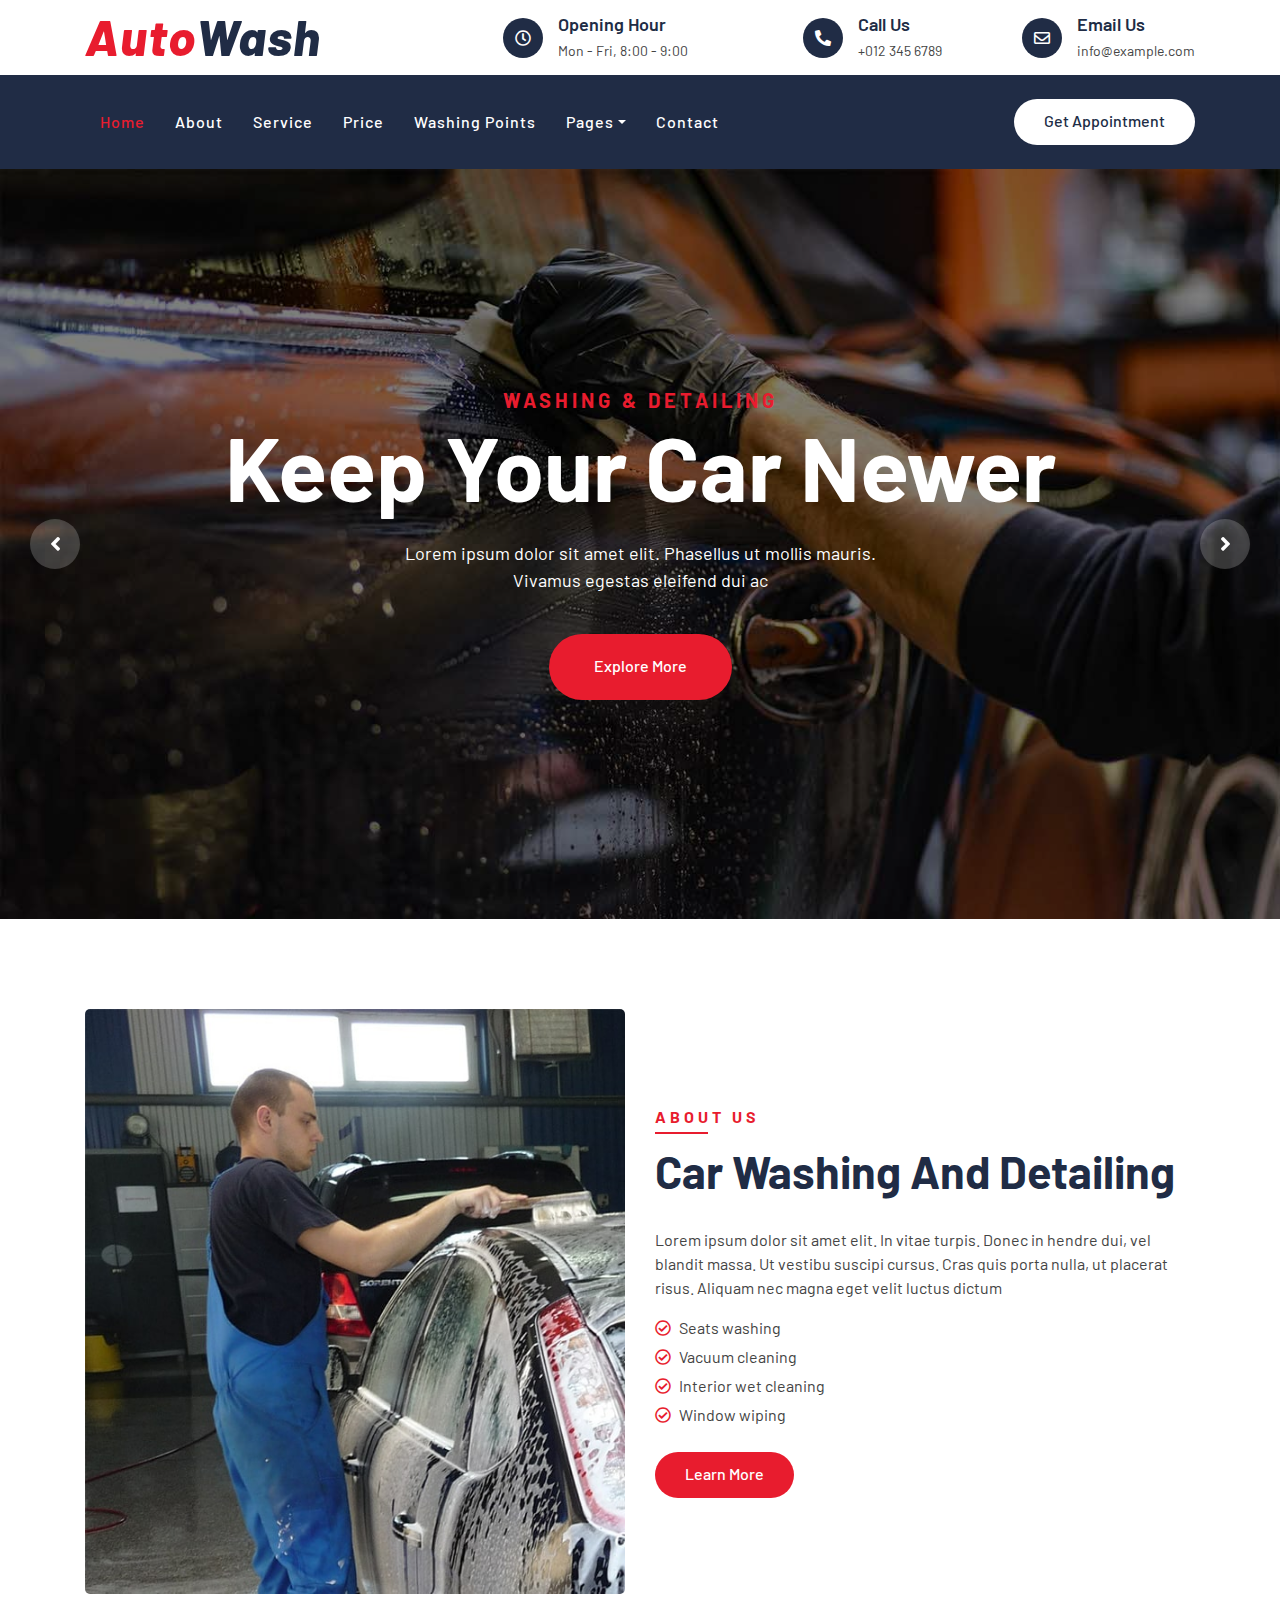
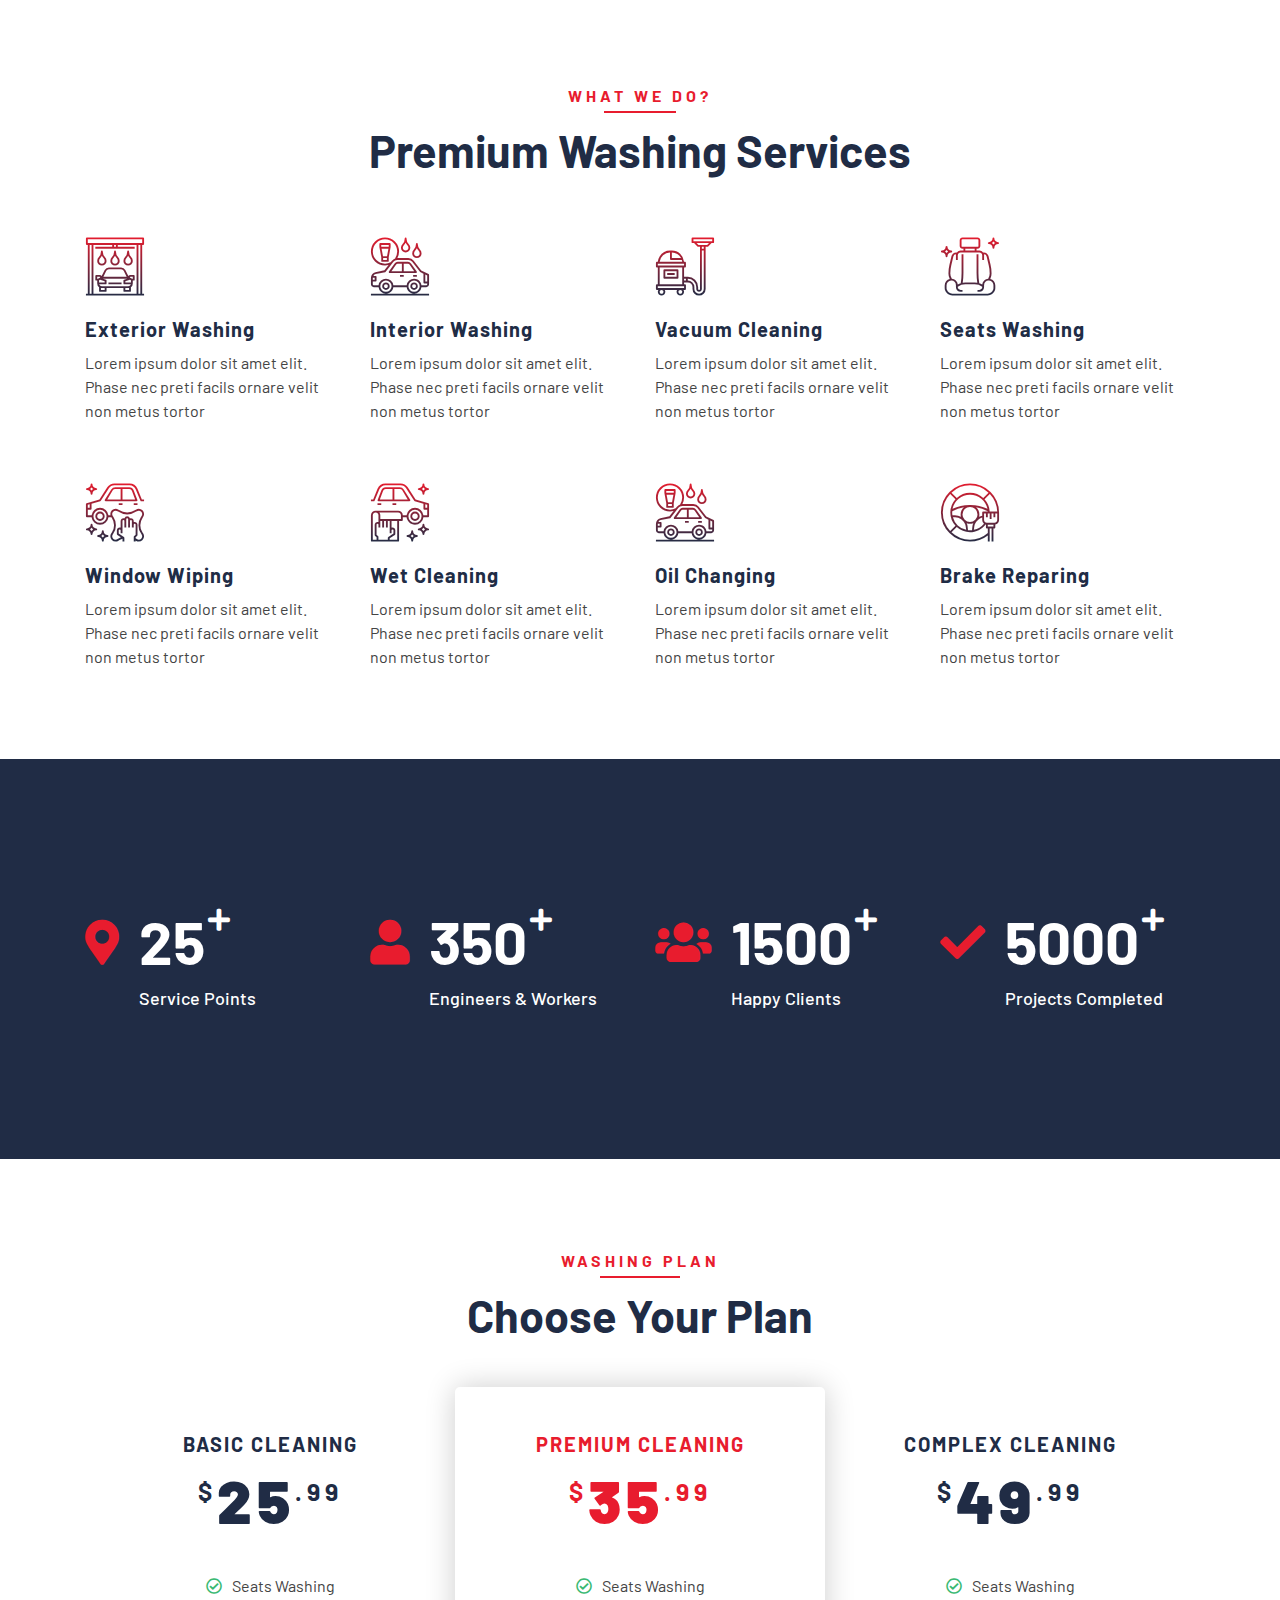
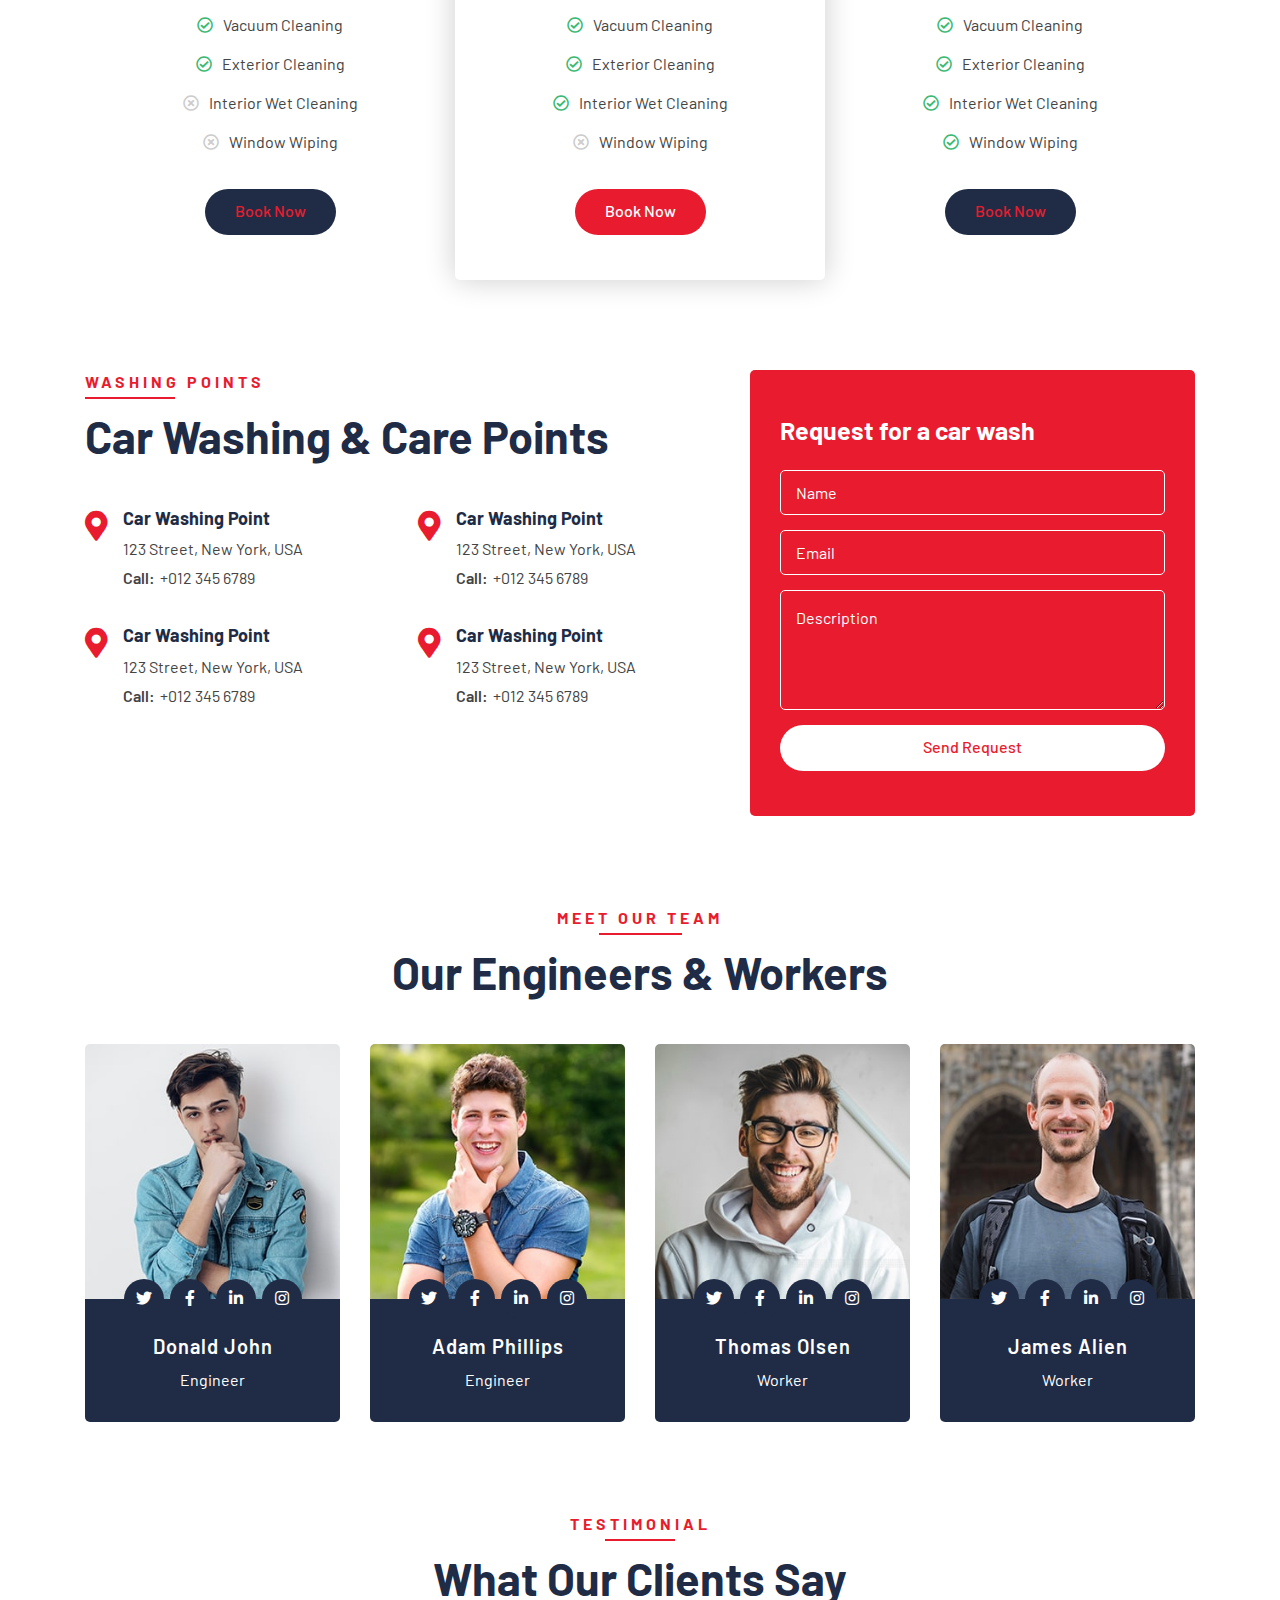
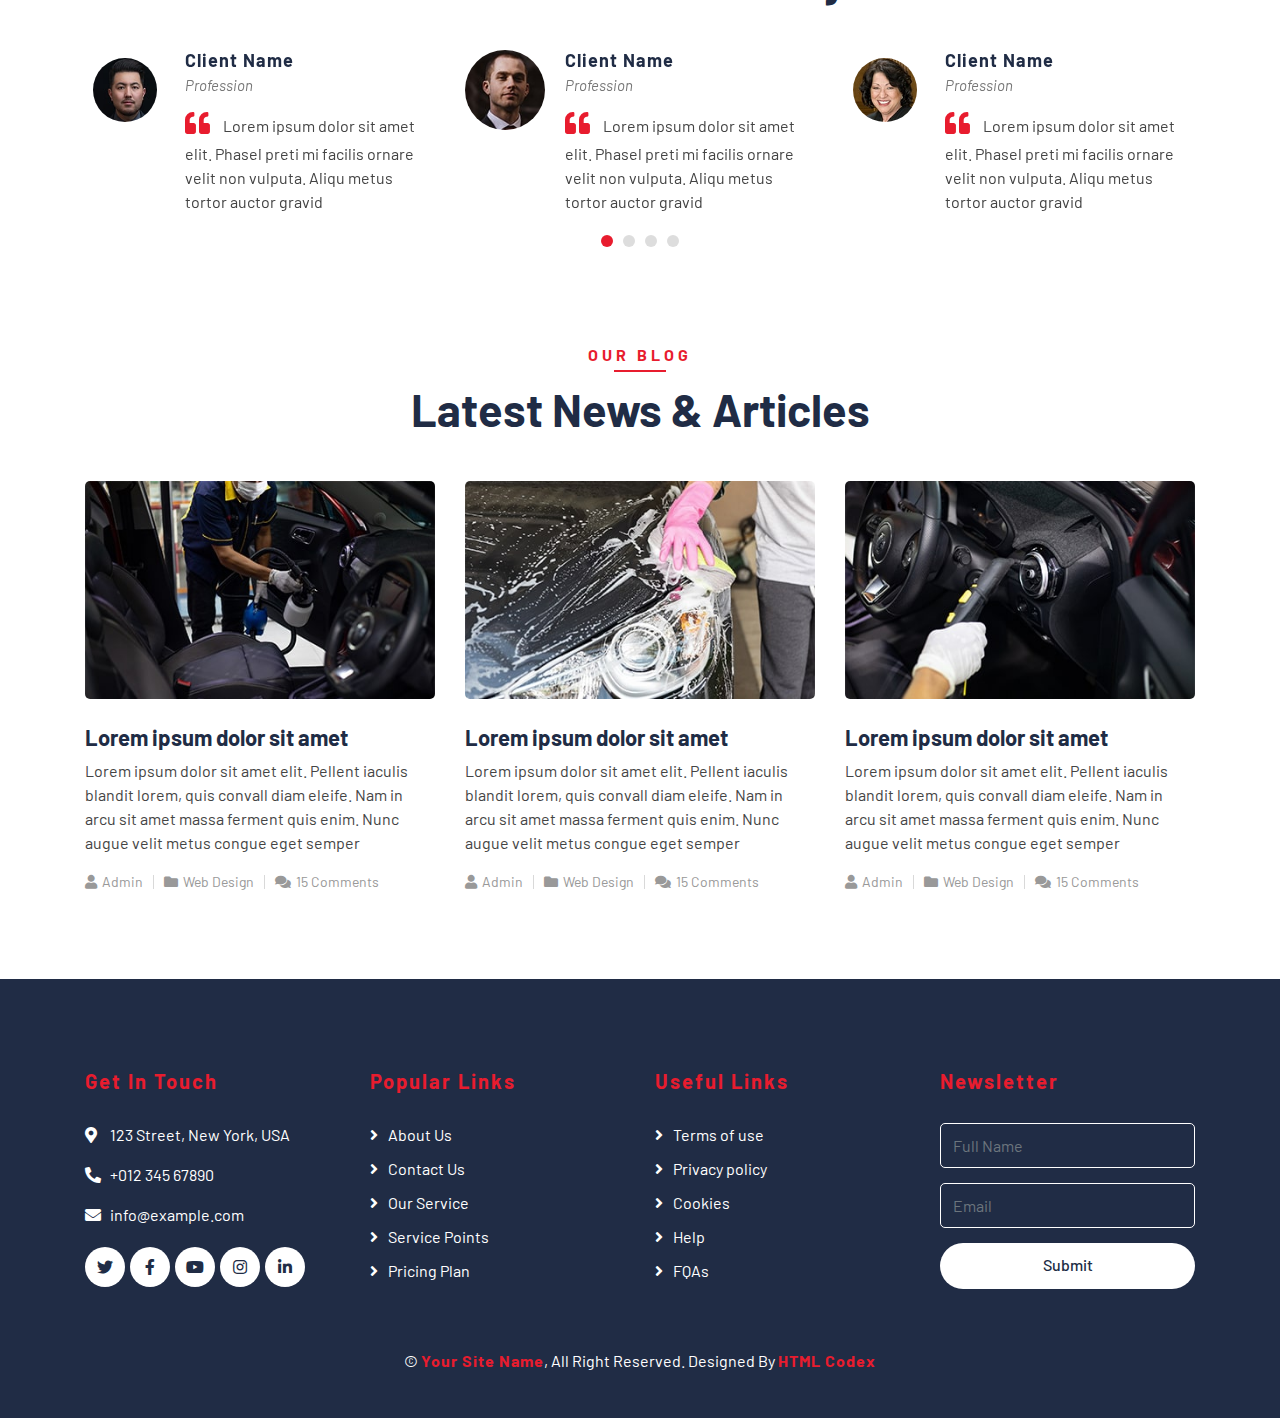
==== index.html @ 5c6856db "master" ====
<!DOCTYPE html>
<html lang="en">
    <head>
        <meta charset="utf-8">
        <title>AutoWash - Car Wash Website Template</title>
        <meta content="width=device-width, initial-scale=1.0" name="viewport">
        <meta content="Free Website Template" name="keywords">
        <meta content="Free Website Template" name="description">

        <!-- Favicon -->
        <link href="img/favicon.ico" rel="icon">

        <!-- Google Font -->
        <link href="https://fonts.googleapis.com/css2?family=Barlow:wght@400;500;600;700;800;900&display=swap" rel="stylesheet"> 
        
        <!-- CSS Libraries -->
        <link href="https://stackpath.bootstrapcdn.com/bootstrap/4.4.1/css/bootstrap.min.css" rel="stylesheet">
        <link href="https://cdnjs.cloudflare.com/ajax/libs/font-awesome/5.10.0/css/all.min.css" rel="stylesheet">
        <link href="lib/flaticon/font/flaticon.css" rel="stylesheet">
        <link href="lib/animate/animate.min.css" rel="stylesheet">
        <link href="lib/owlcarousel/assets/owl.carousel.min.css" rel="stylesheet">

        <!-- Template Stylesheet -->
        <link href="css/style.css" rel="stylesheet">
    </head>

    <body>
        <!-- Top Bar Start -->
        <div class="top-bar">
            <div class="container">
                <div class="row align-items-center">
                    <div class="col-lg-4 col-md-12">
                        <div class="logo">
                            <a href="index.html">
                                <h1>Auto<span>Wash</span></h1>
                                <!-- <img src="img/logo.jpg" alt="Logo"> -->
                            </a>
                        </div>
                    </div>
                    <div class="col-lg-8 col-md-7 d-none d-lg-block">
                        <div class="row">
                            <div class="col-4">
                                <div class="top-bar-item">
                                    <div class="top-bar-icon">
                                        <i class="far fa-clock"></i>
                                    </div>
                                    <div class="top-bar-text">
                                        <h3>Opening Hour</h3>
                                        <p>Mon - Fri, 8:00 - 9:00</p>
                                    </div>
                                </div>
                            </div>
                            <div class="col-4">
                                <div class="top-bar-item">
                                    <div class="top-bar-icon">
                                        <i class="fa fa-phone-alt"></i>
                                    </div>
                                    <div class="top-bar-text">
                                        <h3>Call Us</h3>
                                        <p>+012 345 6789</p>
                                    </div>
                                </div>
                            </div>
                            <div class="col-4">
                                <div class="top-bar-item">
                                    <div class="top-bar-icon">
                                        <i class="far fa-envelope"></i>
                                    </div>
                                    <div class="top-bar-text">
                                        <h3>Email Us</h3>
                                        <p>info@example.com</p>
                                    </div>
                                </div>
                            </div>
                        </div>
                    </div>
                </div>
            </div>
        </div>
        <!-- Top Bar End -->

        <!-- Nav Bar Start -->
        <div class="nav-bar">
            <div class="container">
                <nav class="navbar navbar-expand-lg bg-dark navbar-dark">
                    <a href="#" class="navbar-brand">MENU</a>
                    <button type="button" class="navbar-toggler" data-toggle="collapse" data-target="#navbarCollapse">
                        <span class="navbar-toggler-icon"></span>
                    </button>

                    <div class="collapse navbar-collapse justify-content-between" id="navbarCollapse">
                        <div class="navbar-nav mr-auto">
                            <a href="index.html" class="nav-item nav-link active">Home</a>
                            <a href="about.html" class="nav-item nav-link">About</a>
                            <a href="service.html" class="nav-item nav-link">Service</a>
                            <a href="price.html" class="nav-item nav-link">Price</a>
                            <a href="location.html" class="nav-item nav-link">Washing Points</a>
                            <div class="nav-item dropdown">
                                <a href="#" class="nav-link dropdown-toggle" data-toggle="dropdown">Pages</a>
                                <div class="dropdown-menu">
                                    <a href="blog.html" class="dropdown-item">Blog Grid</a>
                                    <a href="single.html" class="dropdown-item">Detail Page</a>
                                    <a href="team.html" class="dropdown-item">Team Member</a>
                                    <a href="booking.html" class="dropdown-item">Schedule Booking</a>
                                </div>
                            </div>
                            <a href="contact.html" class="nav-item nav-link">Contact</a>
                        </div>
                        <div class="ml-auto">
                            <a class="btn btn-custom" href="#">Get Appointment</a>
                        </div>
                    </div>
                </nav>
            </div>
        </div>
        <!-- Nav Bar End -->


        <!-- Carousel Start -->
        <div class="carousel">
            <div class="container-fluid">
                <div class="owl-carousel">
                    <div class="carousel-item">
                        <div class="carousel-img">
                            <img src="img/carousel-1.jpg" alt="Image">
                        </div>
                        <div class="carousel-text">
                            <h3>Washing & Detailing</h3>
                            <h1>Keep your Car Newer</h1>
                            <p>
                                Lorem ipsum dolor sit amet elit. Phasellus ut mollis mauris. Vivamus egestas eleifend dui ac
                            </p>
                            <a class="btn btn-custom" href="">Explore More</a>
                        </div>
                    </div>
                    <div class="carousel-item">
                        <div class="carousel-img">
                            <img src="img/carousel-2.jpg" alt="Image">
                        </div>
                        <div class="carousel-text">
                            <h3>Washing & Detailing</h3>
                            <h1>Quality service for you</h1>
                            <p>
                                Morbi sagittis turpis id suscipit feugiat. Suspendisse eu augue urna. Morbi sagittis orci sodales
                            </p>
                            <a class="btn btn-custom" href="">Explore More</a>
                        </div>
                    </div>
                    <div class="carousel-item">
                        <div class="carousel-img">
                            <img src="img/carousel-3.jpg" alt="Image">
                        </div>
                        <div class="carousel-text">
                            <h3>Washing & Detailing</h3>
                            <h1>Exterior & Interior Washing</h1>
                            <p>
                                Sed ultrices, est eget feugiat accumsan, dui nibh egestas tortor, ut rhoncus nibh ligula euismod quam
                            </p>
                            <a class="btn btn-custom" href="">Explore More</a>
                        </div>
                    </div>
                </div>
            </div>
        </div>
        <!-- Carousel End -->
        

        <!-- About Start -->
        <div class="about">
            <div class="container">
                <div class="row align-items-center">
                    <div class="col-lg-6">
                        <div class="about-img">
                            <img src="img/about.jpg" alt="Image">
                        </div>
                    </div>
                    <div class="col-lg-6">
                        <div class="section-header text-left">
                            <p>About Us</p>
                            <h2>car washing and detailing</h2>
                        </div>
                        <div class="about-content">
                            <p>
                                Lorem ipsum dolor sit amet elit. In vitae turpis. Donec in hendre dui, vel blandit massa. Ut vestibu suscipi cursus. Cras quis porta nulla, ut placerat risus. Aliquam nec magna eget velit luctus dictum
                            </p>
                            <ul>
                                <li><i class="far fa-check-circle"></i>Seats washing</li>
                                <li><i class="far fa-check-circle"></i>Vacuum cleaning</li>
                                <li><i class="far fa-check-circle"></i>Interior wet cleaning</li>
                                <li><i class="far fa-check-circle"></i>Window wiping</li>
                            </ul>
                            <a class="btn btn-custom" href="">Learn More</a>
                        </div>
                    </div>
                </div>
            </div>
        </div>
        <!-- About End -->


        <!-- Service Start -->
        <div class="service">
            <div class="container">
                <div class="section-header text-center">
                    <p>What We Do?</p>
                    <h2>Premium Washing Services</h2>
                </div>
                <div class="row">
                    <div class="col-lg-3 col-md-6">
                        <div class="service-item">
                            <i class="flaticon-car-wash-1"></i>
                            <h3>Exterior Washing</h3>
                            <p>Lorem ipsum dolor sit amet elit. Phase nec preti facils ornare velit non metus tortor</p>
                        </div>
                    </div>
                    <div class="col-lg-3 col-md-6">
                        <div class="service-item">
                            <i class="flaticon-car-wash"></i>
                            <h3>Interior Washing</h3>
                            <p>Lorem ipsum dolor sit amet elit. Phase nec preti facils ornare velit non metus tortor</p>
                        </div>
                    </div>
                    <div class="col-lg-3 col-md-6">
                        <div class="service-item">
                            <i class="flaticon-vacuum-cleaner"></i>
                            <h3>Vacuum Cleaning</h3>
                            <p>Lorem ipsum dolor sit amet elit. Phase nec preti facils ornare velit non metus tortor</p>
                        </div>
                    </div>
                    <div class="col-lg-3 col-md-6">
                        <div class="service-item">
                            <i class="flaticon-seat"></i>
                            <h3>Seats Washing</h3>
                            <p>Lorem ipsum dolor sit amet elit. Phase nec preti facils ornare velit non metus tortor</p>
                        </div>
                    </div>
                    <div class="col-lg-3 col-md-6">
                        <div class="service-item">
                            <i class="flaticon-car-service"></i>
                            <h3>Window Wiping</h3>
                            <p>Lorem ipsum dolor sit amet elit. Phase nec preti facils ornare velit non metus tortor</p>
                        </div>
                    </div>
                    <div class="col-lg-3 col-md-6">
                        <div class="service-item">
                            <i class="flaticon-car-service-2"></i>
                            <h3>Wet Cleaning</h3>
                            <p>Lorem ipsum dolor sit amet elit. Phase nec preti facils ornare velit non metus tortor</p>
                        </div>
                    </div>
                    <div class="col-lg-3 col-md-6">
                        <div class="service-item">
                            <i class="flaticon-car-wash"></i>
                            <h3>Oil Changing</h3>
                            <p>Lorem ipsum dolor sit amet elit. Phase nec preti facils ornare velit non metus tortor</p>
                        </div>
                    </div>
                    <div class="col-lg-3 col-md-6">
                        <div class="service-item">
                            <i class="flaticon-brush-1"></i>
                            <h3>Brake Reparing</h3>
                            <p>Lorem ipsum dolor sit amet elit. Phase nec preti facils ornare velit non metus tortor</p>
                        </div>
                    </div>
                </div>
            </div>
        </div>
        <!-- Service End -->
        
        
        <!-- Facts Start -->
        <div class="facts" data-parallax="scroll" data-image-src="img/facts.jpg">
            <div class="container">
                <div class="row">
                    <div class="col-lg-3 col-md-6">
                        <div class="facts-item">
                            <i class="fa fa-map-marker-alt"></i>
                            <div class="facts-text">
                                <h3 data-toggle="counter-up">25</h3>
                                <p>Service Points</p>
                            </div>
                        </div>
                    </div>
                    <div class="col-lg-3 col-md-6">
                        <div class="facts-item">
                            <i class="fa fa-user"></i>
                            <div class="facts-text">
                                <h3 data-toggle="counter-up">350</h3>
                                <p>Engineers & Workers</p>
                            </div>
                        </div>
                    </div>
                    <div class="col-lg-3 col-md-6">
                        <div class="facts-item">
                            <i class="fa fa-users"></i>
                            <div class="facts-text">
                                <h3 data-toggle="counter-up">1500</h3>
                                <p>Happy Clients</p>
                            </div>
                        </div>
                    </div>
                    <div class="col-lg-3 col-md-6">
                        <div class="facts-item">
                            <i class="fa fa-check"></i>
                            <div class="facts-text">
                                <h3 data-toggle="counter-up">5000</h3>
                                <p>Projects Completed</p>
                            </div>
                        </div>
                    </div>
                </div>
            </div>
        </div>
        <!-- Facts End -->
        
        
        <!-- Price Start -->
        <div class="price">
            <div class="container">
                <div class="section-header text-center">
                    <p>Washing Plan</p>
                    <h2>Choose Your Plan</h2>
                </div>
                <div class="row">
                    <div class="col-md-4">
                        <div class="price-item">
                            <div class="price-header">
                                <h3>Basic Cleaning</h3>
                                <h2><span>$</span><strong>25</strong><span>.99</span></h2>
                            </div>
                            <div class="price-body">
                                <ul>
                                    <li><i class="far fa-check-circle"></i>Seats Washing</li>
                                    <li><i class="far fa-check-circle"></i>Vacuum Cleaning</li>
                                    <li><i class="far fa-check-circle"></i>Exterior Cleaning</li>
                                    <li><i class="far fa-times-circle"></i>Interior Wet Cleaning</li>
                                    <li><i class="far fa-times-circle"></i>Window Wiping</li>
                                </ul>
                            </div>
                            <div class="price-footer">
                                <a class="btn btn-custom" href="">Book Now</a>
                            </div>
                        </div>
                    </div>
                    <div class="col-md-4">
                        <div class="price-item featured-item">
                            <div class="price-header">
                                <h3>Premium Cleaning</h3>
                                <h2><span>$</span><strong>35</strong><span>.99</span></h2>
                            </div>
                            <div class="price-body">
                                <ul>
                                    <li><i class="far fa-check-circle"></i>Seats Washing</li>
                                    <li><i class="far fa-check-circle"></i>Vacuum Cleaning</li>
                                    <li><i class="far fa-check-circle"></i>Exterior Cleaning</li>
                                    <li><i class="far fa-check-circle"></i>Interior Wet Cleaning</li>
                                    <li><i class="far fa-times-circle"></i>Window Wiping</li>
                                </ul>
                            </div>
                            <div class="price-footer">
                                <a class="btn btn-custom" href="">Book Now</a>
                            </div>
                        </div>
                    </div>
                    <div class="col-md-4">
                        <div class="price-item">
                            <div class="price-header">
                                <h3>Complex Cleaning</h3>
                                <h2><span>$</span><strong>49</strong><span>.99</span></h2>
                            </div>
                            <div class="price-body">
                                <ul>
                                    <li><i class="far fa-check-circle"></i>Seats Washing</li>
                                    <li><i class="far fa-check-circle"></i>Vacuum Cleaning</li>
                                    <li><i class="far fa-check-circle"></i>Exterior Cleaning</li>
                                    <li><i class="far fa-check-circle"></i>Interior Wet Cleaning</li>
                                    <li><i class="far fa-check-circle"></i>Window Wiping</li>
                                </ul>
                            </div>
                            <div class="price-footer">
                                <a class="btn btn-custom" href="">Book Now</a>
                            </div>
                        </div>
                    </div>
                </div>
            </div>
        </div>
        <!-- Price End -->
        
        
        <!-- Location Start -->
        <div class="location">
            <div class="container">
                <div class="row">
                    <div class="col-lg-7">
                        <div class="section-header text-left">
                            <p>Washing Points</p>
                            <h2>Car Washing & Care Points</h2>
                        </div>
                        <div class="row">
                            <div class="col-md-6">
                                <div class="location-item">
                                    <i class="fa fa-map-marker-alt"></i>
                                    <div class="location-text">
                                        <h3>Car Washing Point</h3>
                                        <p>123 Street, New York, USA</p>
                                        <p><strong>Call:</strong>+012 345 6789</p>
                                    </div>
                                </div>
                            </div>
                            <div class="col-md-6">
                                <div class="location-item">
                                    <i class="fa fa-map-marker-alt"></i>
                                    <div class="location-text">
                                        <h3>Car Washing Point</h3>
                                        <p>123 Street, New York, USA</p>
                                        <p><strong>Call:</strong>+012 345 6789</p>
                                    </div>
                                </div>
                            </div>
                            <div class="col-md-6">
                                <div class="location-item">
                                    <i class="fa fa-map-marker-alt"></i>
                                    <div class="location-text">
                                        <h3>Car Washing Point</h3>
                                        <p>123 Street, New York, USA</p>
                                        <p><strong>Call:</strong>+012 345 6789</p>
                                    </div>
                                </div>
                            </div>
                            <div class="col-md-6">
                                <div class="location-item">
                                    <i class="fa fa-map-marker-alt"></i>
                                    <div class="location-text">
                                        <h3>Car Washing Point</h3>
                                        <p>123 Street, New York, USA</p>
                                        <p><strong>Call:</strong>+012 345 6789</p>
                                    </div>
                                </div>
                            </div>
                        </div>
                    </div>
                    <div class="col-lg-5">
                        <div class="location-form">
                            <h3>Request for a car wash</h3>
                            <form>
                                <div class="control-group">
                                    <input type="text" class="form-control" placeholder="Name" required="required" />
                                </div>
                                <div class="control-group">
                                    <input type="email" class="form-control" placeholder="Email" required="required" />
                                </div>
                                <div class="control-group">
                                    <textarea class="form-control" placeholder="Description" required="required"></textarea>
                                </div>
                                <div>
                                    <button class="btn btn-custom" type="submit">Send Request</button>
                                </div>
                            </form>
                        </div>
                    </div>
                </div>
            </div>
        </div>
        <!-- Location End -->


        <!-- Team Start -->
        <div class="team">
            <div class="container">
                <div class="section-header text-center">
                    <p>Meet Our Team</p>
                    <h2>Our Engineers & Workers</h2>
                </div>
                <div class="row">
                    <div class="col-lg-3 col-md-6">
                        <div class="team-item">
                            <div class="team-img">
                                <img src="img/team-1.jpg" alt="Team Image">
                            </div>
                            <div class="team-text">
                                <h2>Donald John</h2>
                                <p>Engineer</p>
                                <div class="team-social">
                                    <a href=""><i class="fab fa-twitter"></i></a>
                                    <a href=""><i class="fab fa-facebook-f"></i></a>
                                    <a href=""><i class="fab fa-linkedin-in"></i></a>
                                    <a href=""><i class="fab fa-instagram"></i></a>
                                </div>
                            </div>
                        </div>
                    </div>
                    <div class="col-lg-3 col-md-6">
                        <div class="team-item">
                            <div class="team-img">
                                <img src="img/team-2.jpg" alt="Team Image">
                            </div>
                            <div class="team-text">
                                <h2>Adam Phillips</h2>
                                <p>Engineer</p>
                                <div class="team-social">
                                    <a href=""><i class="fab fa-twitter"></i></a>
                                    <a href=""><i class="fab fa-facebook-f"></i></a>
                                    <a href=""><i class="fab fa-linkedin-in"></i></a>
                                    <a href=""><i class="fab fa-instagram"></i></a>
                                </div>
                            </div>
                        </div>
                    </div>
                    <div class="col-lg-3 col-md-6">
                        <div class="team-item">
                            <div class="team-img">
                                <img src="img/team-3.jpg" alt="Team Image">
                            </div>
                            <div class="team-text">
                                <h2>Thomas Olsen</h2>
                                <p>Worker</p>
                                <div class="team-social">
                                    <a href=""><i class="fab fa-twitter"></i></a>
                                    <a href=""><i class="fab fa-facebook-f"></i></a>
                                    <a href=""><i class="fab fa-linkedin-in"></i></a>
                                    <a href=""><i class="fab fa-instagram"></i></a>
                                </div>
                            </div>
                        </div>
                    </div>
                    <div class="col-lg-3 col-md-6">
                        <div class="team-item">
                            <div class="team-img">
                                <img src="img/team-4.jpg" alt="Team Image">
                            </div>
                            <div class="team-text">
                                <h2>James Alien</h2>
                                <p>Worker</p>
                                <div class="team-social">
                                    <a href=""><i class="fab fa-twitter"></i></a>
                                    <a href=""><i class="fab fa-facebook-f"></i></a>
                                    <a href=""><i class="fab fa-linkedin-in"></i></a>
                                    <a href=""><i class="fab fa-instagram"></i></a>
                                </div>
                            </div>
                        </div>
                    </div>
                </div>
            </div>
        </div>
        <!-- Team End -->
        
        
        <!-- Testimonial Start -->
        <div class="testimonial">
            <div class="container">
                <div class="section-header text-center">
                    <p>Testimonial</p>
                    <h2>What our clients say</h2>
                </div>
                <div class="owl-carousel testimonials-carousel">
                    <div class="testimonial-item">
                        <img src="img/testimonial-1.jpg" alt="Image">
                        <div class="testimonial-text">
                            <h3>Client Name</h3>
                            <h4>Profession</h4>
                            <p>
                                Lorem ipsum dolor sit amet elit. Phasel preti mi facilis ornare velit non vulputa. Aliqu metus tortor auctor gravid
                            </p>
                        </div>
                    </div>
                    <div class="testimonial-item">
                        <img src="img/testimonial-2.jpg" alt="Image">
                        <div class="testimonial-text">
                            <h3>Client Name</h3>
                            <h4>Profession</h4>
                            <p>
                                Lorem ipsum dolor sit amet elit. Phasel preti mi facilis ornare velit non vulputa. Aliqu metus tortor auctor gravid
                            </p>
                        </div>
                    </div>
                    <div class="testimonial-item">
                        <img src="img/testimonial-3.jpg" alt="Image">
                        <div class="testimonial-text">
                            <h3>Client Name</h3>
                            <h4>Profession</h4>
                            <p>
                                Lorem ipsum dolor sit amet elit. Phasel preti mi facilis ornare velit non vulputa. Aliqu metus tortor auctor gravid
                            </p>
                        </div>
                    </div>
                    <div class="testimonial-item">
                        <img src="img/testimonial-4.jpg" alt="Image">
                        <div class="testimonial-text">
                            <h3>Client Name</h3>
                            <h4>Profession</h4>
                            <p>
                                Lorem ipsum dolor sit amet elit. Phasel preti mi facilis ornare velit non vulputa. Aliqu metus tortor auctor gravid
                            </p>
                        </div>
                    </div>
                </div>
            </div>
        </div>
        <!-- Testimonial End -->


        <!-- Blog Start -->
        <div class="blog">
            <div class="container">
                <div class="section-header text-center">
                    <p>Our Blog</p>
                    <h2>Latest news & articles</h2>
                </div>
                <div class="row">
                    <div class="col-lg-4">
                        <div class="blog-item">
                            <div class="blog-img">
                                <img src="img/blog-1.jpg" alt="Image">
                                <div class="meta-date">
                                    <span>01</span>
                                    <strong>Jan</strong>
                                    <span>2045</span>
                                </div>
                            </div>
                            <div class="blog-text">
                                <h3><a href="#">Lorem ipsum dolor sit amet</a></h3>
                                <p>
                                    Lorem ipsum dolor sit amet elit. Pellent iaculis blandit lorem, quis convall diam eleife. Nam in arcu sit amet massa ferment quis enim. Nunc  augue velit metus congue eget semper
                                </p>
                            </div>
                            <div class="blog-meta">
                                <p><i class="fa fa-user"></i><a href="">Admin</a></p>
                                <p><i class="fa fa-folder"></i><a href="">Web Design</a></p>
                                <p><i class="fa fa-comments"></i><a href="">15 Comments</a></p>
                            </div>
                        </div>
                    </div>
                    <div class="col-lg-4">
                        <div class="blog-item">
                            <div class="blog-img">
                                <img src="img/blog-2.jpg" alt="Image">
                                <div class="meta-date">
                                    <span>01</span>
                                    <strong>Jan</strong>
                                    <span>2045</span>
                                </div>
                            </div>
                            <div class="blog-text">
                                <h3><a href="#">Lorem ipsum dolor sit amet</a></h3>
                                <p>
                                    Lorem ipsum dolor sit amet elit. Pellent iaculis blandit lorem, quis convall diam eleife. Nam in arcu sit amet massa ferment quis enim. Nunc  augue velit metus congue eget semper
                                </p>
                            </div>
                            <div class="blog-meta">
                                <p><i class="fa fa-user"></i><a href="">Admin</a></p>
                                <p><i class="fa fa-folder"></i><a href="">Web Design</a></p>
                                <p><i class="fa fa-comments"></i><a href="">15 Comments</a></p>
                            </div>
                        </div>
                    </div>
                    <div class="col-lg-4">
                        <div class="blog-item">
                            <div class="blog-img">
                                <img src="img/blog-3.jpg" alt="Image">
                                <div class="meta-date">
                                    <span>01</span>
                                    <strong>Jan</strong>
                                    <span>2045</span>
                                </div>
                            </div>
                            <div class="blog-text">
                                <h3><a href="#">Lorem ipsum dolor sit amet</a></h3>
                                <p>
                                    Lorem ipsum dolor sit amet elit. Pellent iaculis blandit lorem, quis convall diam eleife. Nam in arcu sit amet massa ferment quis enim. Nunc  augue velit metus congue eget semper
                                </p>
                            </div>
                            <div class="blog-meta">
                                <p><i class="fa fa-user"></i><a href="">Admin</a></p>
                                <p><i class="fa fa-folder"></i><a href="">Web Design</a></p>
                                <p><i class="fa fa-comments"></i><a href="">15 Comments</a></p>
                            </div>
                        </div>
                    </div>
                </div>
            </div>
        </div>
        <!-- Blog End -->


        <!-- Footer Start -->
        <div class="footer">
            <div class="container">
                <div class="row">
                    <div class="col-lg-3 col-md-6">
                        <div class="footer-contact">
                            <h2>Get In Touch</h2>
                            <p><i class="fa fa-map-marker-alt"></i>123 Street, New York, USA</p>
                            <p><i class="fa fa-phone-alt"></i>+012 345 67890</p>
                            <p><i class="fa fa-envelope"></i>info@example.com</p>
                            <div class="footer-social">
                                <a class="btn" href=""><i class="fab fa-twitter"></i></a>
                                <a class="btn" href=""><i class="fab fa-facebook-f"></i></a>
                                <a class="btn" href=""><i class="fab fa-youtube"></i></a>
                                <a class="btn" href=""><i class="fab fa-instagram"></i></a>
                                <a class="btn" href=""><i class="fab fa-linkedin-in"></i></a>
                            </div>
                        </div>
                    </div>
                    <div class="col-lg-3 col-md-6">
                        <div class="footer-link">
                            <h2>Popular Links</h2>
                            <a href="">About Us</a>
                            <a href="">Contact Us</a>
                            <a href="">Our Service</a>
                            <a href="">Service Points</a>
                            <a href="">Pricing Plan</a>
                        </div>
                    </div>
                    <div class="col-lg-3 col-md-6">
                        <div class="footer-link">
                            <h2>Useful Links</h2>
                            <a href="">Terms of use</a>
                            <a href="">Privacy policy</a>
                            <a href="">Cookies</a>
                            <a href="">Help</a>
                            <a href="">FQAs</a>
                        </div>
                    </div>
                    <div class="col-lg-3 col-md-6">
                        <div class="footer-newsletter">
                            <h2>Newsletter</h2>
                            <form>
                                <input class="form-control" placeholder="Full Name">
                                <input class="form-control" placeholder="Email">
                                <button class="btn btn-custom">Submit</button>
                            </form>
                        </div>
                    </div>
                </div>
            </div>
            <div class="container copyright">
                <p>&copy; <a href="#">Your Site Name</a>, All Right Reserved. Designed By <a href="https://htmlcodex.com">HTML Codex</a></p>
            </div>
        </div>
        <!-- Footer End -->
        
        <!-- Back to top button -->
        <a href="#" class="back-to-top"><i class="fa fa-chevron-up"></i></a>
        
        <!-- Pre Loader -->
        <div id="loader" class="show">
            <div class="loader"></div>
        </div>

        <!-- JavaScript Libraries -->
        <script src="https://code.jquery.com/jquery-3.4.1.min.js"></script>
        <script src="https://stackpath.bootstrapcdn.com/bootstrap/4.4.1/js/bootstrap.bundle.min.js"></script>
        <script src="lib/easing/easing.min.js"></script>
        <script src="lib/owlcarousel/owl.carousel.min.js"></script>
        <script src="lib/waypoints/waypoints.min.js"></script>
        <script src="lib/counterup/counterup.min.js"></script>
        
        <!-- Contact Javascript File -->
        <script src="mail/jqBootstrapValidation.min.js"></script>
        <script src="mail/contact.js"></script>

        <!-- Template Javascript -->
        <script src="js/main.js"></script>
    </body>
</html>
---- lib/flaticon/font/flaticon.css ----
/*
  	Flaticon icon font: Flaticon
  	Creation date: 11/10/2020 08:08
  	*/

@font-face {
  font-family: "Flaticon";
  src: url("./Flaticon.eot");
  src: url("./Flaticon.eot?#iefix") format("embedded-opentype"),
       url("./Flaticon.woff2") format("woff2"),
       url("./Flaticon.woff") format("woff"),
       url("./Flaticon.ttf") format("truetype"),
       url("./Flaticon.svg#Flaticon") format("svg");
  font-weight: normal;
  font-style: normal;
}

@media screen and (-webkit-min-device-pixel-ratio:0) {
  @font-face {
    font-family: "Flaticon";
    src: url("./Flaticon.svg#Flaticon") format("svg");
  }
}

[class^="flaticon-"]:before, [class*=" flaticon-"]:before,
[class^="flaticon-"]:after, [class*=" flaticon-"]:after {   
  font-family: Flaticon;
        font-size: 20px;
font-style: normal;
margin-left: 20px;
}

.flaticon-car-wash-1:before { content: "\f100"; }
.flaticon-car-service:before { content: "\f101"; }
.flaticon-seat:before { content: "\f102"; }
.flaticon-car-service-1:before { content: "\f103"; }
.flaticon-car-wash:before { content: "\f104"; }
.flaticon-brush:before { content: "\f105"; }
.flaticon-vacuum-cleaner:before { content: "\f106"; }
.flaticon-brush-1:before { content: "\f107"; }
.flaticon-car-service-2:before { content: "\f108"; }
.flaticon-car-service-3:before { content: "\f109"; }
---- css/style.css ----
/*******************************/
/********* General CSS *********/
/*******************************/
body {
    color: #444444;
    font-weight: 400;
    background: #ffffff;
    font-family: 'Barlow', sans-serif;
}

h1,
h2, 
h3, 
h4,
h5, 
h6 {
    color: #202C45;
}

a {
    color: #202C45;
    transition: .3s;
}

a:hover,
a:active,
a:focus {
    color: #E81C2E;
    outline: none;
    text-decoration: none;
}

.btn.btn-custom {
    padding: 10px 30px 12px 30px;
    text-align: center; 
    font-size: 16px;
    font-weight: 500;
    color: #ffffff;
    background: #E81C2E;
    border: none;
    border-radius: 60px;
    box-shadow: inset 0 0 0 0 #202C45;
    transition: ease-out 0.5s;
    -webkit-transition: ease-out 0.5s;
    -moz-transition: ease-out 0.5s;
}

.btn.btn-custom:hover {
    color: #E81C2E;
    background: #202C45;
    box-shadow: inset 200px 0 0 0 #202C45;
}

.btn:focus,
.form-control:focus {
    box-shadow: none;
}

.container-fluid {
    max-width: 1366px;
}

[class^="flaticon-"]:before, [class*=" flaticon-"]:before,
[class^="flaticon-"]:after, [class*=" flaticon-"]:after {   
    font-size: inherit;
    margin-left: 0;
}


/**********************************/
/****** Loader & Back to Top ******/
/**********************************/
#loader {
    position: fixed;
    top: 0;
    right: 0;
    bottom: 0;
    left: 0;
    display: flex;
    align-items: center;
    justify-content: center;
    background: #ffffff;
    opacity: 0;
    visibility: hidden;
    -webkit-transition: opacity .3s ease-out, visibility 0s linear .3s;
    -o-transition: opacity .3s ease-out, visibility 0s linear .3s;
    transition: opacity .3s ease-out, visibility 0s linear .3s;
    z-index: 999;
}

#loader.show {
    -webkit-transition: opacity .6s ease-out, visibility 0s linear 0s;
    -o-transition: opacity .6s ease-out, visibility 0s linear 0s;
    transition: opacity .6s ease-out, visibility 0s linear 0s;
    visibility: visible;
    opacity: 1;
}

#loader .loader {
    position: relative;
    width: 45px;
    height: 45px;
    border: 5px solid #dddddd;
    border-top: 5px solid #E81C2E;
    border-radius: 50%;
    -webkit-animation: spin 2s linear infinite;
    animation: spin 2s linear infinite;
}

@-webkit-keyframes spin {
    0% { -webkit-transform: rotate(0deg); }
    100% { -webkit-transform: rotate(360deg); }
}

@keyframes spin {
    0% { transform: rotate(0deg); }
    100% { transform: rotate(360deg); }
}

.back-to-top {
    position: fixed;
    display: none;
    width: 44px;
    height: 44px;
    text-align: center;
    line-height: 1;
    font-size: 22px;
    right: 15px;
    bottom: 15px;
    transition: .5s;
    background: #E81C2E;
    border-radius: 44px;
    z-index: 9;
}

.back-to-top i {
    color: #ffffff;
    padding-top: 10px;
}

.back-to-top:hover {
    background: #202C45;
}


/**********************************/
/********** Top Bar CSS ***********/
/**********************************/
.top-bar {
    position: relative;
    height: 75px;
    display: flex;
    align-items: center;
    background: #ffffff;
}

.top-bar .logo {
    text-align: left;
    overflow: hidden;
}

.top-bar .logo h1 {
    margin: -4px 0 0 0;
    color: #E81C2E;
    font-size: 50px;
    line-height: 50px;
    font-weight: 800;
    letter-spacing: 1px;
    font-style: italic;
}

.top-bar .logo h1 span {
    color: #202C45;
}

.top-bar .logo img {
    max-width: 100%;
    max-height: 60px;
}

.top-bar .top-bar-item {
    display: flex;
    align-items: center;
    justify-content: flex-end;
}

.top-bar .top-bar-icon {
    width: 40px;
    height: 40px;
    display: flex;
    align-items: center;
    justify-content: center;
    background: #202C45;
    border-radius: 40px;
}

.top-bar .top-bar-icon i {
    margin: 0;
    color: #ffffff;
    font-size: 16px;
}

.top-bar .top-bar-text {
    padding-left: 15px;
}

.top-bar .top-bar-text h3 {
    margin: 0 0 5px 0;
    font-size: 18px;
    font-weight: 600;
}

.top-bar .top-bar-text p {
    margin: 0;
    font-size: 14px;
    font-weight: 400;
}

@media (max-width: 991.98px) {
    .top-bar .logo {
        text-align: center;
    }
}


/**********************************/
/*********** Nav Bar CSS **********/
/**********************************/
.nav-bar {
    position: relative;
    background: #202C45;
}

.nav-bar.nav-sticky {
    position: fixed;
    width: 100%;
    top: 0;
    left: 0;
    box-shadow: 0 2px 5px rgba(0, 0, 0, .3);
    z-index: 999;
}

.nav-bar .navbar {
    padding: 20px 0;
    background: #202C45 !important;
    transition: .3s;
}

.nav-bar.nav-sticky .navbar {
    padding: 5px 0;
}

.navbar-dark .navbar-nav .nav-link,
.navbar-dark .navbar-nav .nav-link:focus,
.navbar-dark .navbar-nav .nav-link:hover,
.navbar-dark .navbar-nav .nav-link.active {
    color: #ffffff;
    padding: 15px;
    font-weight: 500;
    letter-spacing: 1px;
}

.navbar-dark .navbar-nav .nav-link:hover,
.navbar-dark .navbar-nav .nav-link.active {
    color: #E81C2E;
}

.nav-bar .dropdown-menu {
    margin-top: 0;
    border: 0;
    border-radius: 0;
    background: #f8f9fa;
}

.nav-bar .btn.btn-custom {
    color: #202C45;
    background: #ffffff;
    box-shadow: inset 0 0 0 0 #E81C2E;
}

.nav-bar .btn:hover {
    color: #ffffff;
    background: #E81C2E;
    box-shadow: inset 200px 0 0 0 #E81C2E;
}

@media (min-width: 992px) {
    .nav-bar .navbar-brand {
        display: none;
    }
}

@media (max-width: 991.98px) {
    .navbar-dark .navbar-nav .nav-link,
    .navbar-dark .navbar-nav .nav-link:focus,
    .navbar-dark .navbar-nav .nav-link:hover,
    .navbar-dark .navbar-nav .nav-link.active {
        padding: 5px 0;
    }
    
    .nav-bar .dropdown-menu {
        box-shadow: none;
    }
    
    .nav-bar .btn {
        display: none;
    }
}


/*******************************/
/********** Hero CSS ***********/
/*******************************/
.carousel {
    position: relative;
    width: 100%;
    min-height: 400px;
    background: #ffffff;
    margin-bottom: 45px;
}

.carousel .container-fluid {
    padding: 0;
}

.carousel .carousel-item {
    position: relative;
    width: 100%;
    min-height: 400px;
    display: flex;
    align-items: center;
    justify-content: center;
    flex-direction: column;
}

.carousel .carousel-img {
    position: relative;
    width: 100%;
    height: 100%;
    min-height: 400px;
    text-align: right;
    overflow: hidden;
}

.carousel .carousel-img::after {
    position: absolute;
    content: "";
    top: 0;
    right: 0;
    bottom: 0;
    left: 0;
    background: rgba(0, 0, 0, .5);
    z-index: 1;
}

.carousel .carousel-img img {
    width: 100%;
    height: 100%;
    object-fit: cover;
}

.carousel .carousel-text {
    position: absolute;
    max-width: 992px;
    padding: 0 15px;
    text-align: center;
    display: flex;
    align-items: center;
    justify-content: center;
    flex-direction: column;
    z-index: 2;
}

.carousel .carousel-text h3 {
    color: #E81C2E;
    font-size: 20px;
    font-weight: 700;
    letter-spacing: 4px;
    text-transform: uppercase;
    margin-bottom: 0px;
}

.carousel .carousel-text h1 {
    color: #ffffff;
    font-size: 90px;
    font-weight: 700;
    margin-bottom: 20px;
    text-transform: capitalize;
}

.carousel .carousel-text p {
    max-width: 500px;
    color: #ffffff;
    font-size: 18px;
    margin-bottom: 40px;
}

.carousel .btn.btn-custom {
    padding: 20px 45px 22px 45px;
    color: #ffffff;
}

.carousel .btn.btn-custom:hover {
    color: #E81C2E;
}

.carousel .owl-nav {
    position: absolute;
    width: 100%;
    height: 50px;
    top: calc(50% - 25px);
    left: 0;
    display: flex;
    justify-content: space-between;
    z-index: 9;
}

.carousel .owl-nav .owl-prev,
.carousel .owl-nav .owl-next {
    width: 50px;
    height: 50px;
    display: flex;
    align-items: center;
    justify-content: center;
    color: #ffffff;
    border-radius: 50px;
    background: rgba(256, 256, 256, .2);
    font-size: 22px;
    transition: .5s;
}

.carousel .owl-nav .owl-prev {
    margin-left: 30px;
}

.carousel .owl-nav .owl-next {
    margin-right: 30px;
}

.carousel .owl-nav .owl-prev:hover,
.carousel .owl-nav .owl-next:hover {
    color: #ffffff;
    background: #E81C2E;
}

.carousel .animated {
    -webkit-animation-duration: 1s;
    animation-duration: 1s;
}

@media (max-width: 991.98px) {
    .carousel .carousel-text h3 {
        margin-bottom: 5px;
    }
    
    .carousel .carousel-text h1 {
        font-size: 60px;
    }
    
    .carousel .carousel-text p {
        font-size: 16px;
    }
    
    .carousel .carousel-text .btn {
        padding: 12px 30px;
        font-size: 15px;
        letter-spacing: 0;
    }
}

@media (max-width: 767.98px) {
    .carousel .carousel-text h3 {
        font-size: 18px;
        letter-spacing: 2px;
        margin-bottom: 15px;
    }
    
    .carousel .carousel-text h1 {
        font-size: 45px;
    }
    
    .carousel .carousel-text .btn {
        padding: 10px 25px;
        font-size: 15px;
        letter-spacing: 0;
    }
}

@media (max-width: 575.98px) {
    .carousel .carousel-text h3 {
        font-size: 14px;
        letter-spacing: 1px;
        margin-bottom: 10px;
    }
    
    .carousel .carousel-text h1 {
        font-size: 30px;
        margin-bottom: 15px;
    }
    
    .carousel .carousel-text p {
        margin-bottom: 25px;
    }
    
    .carousel .carousel-text .btn {
        padding: 8px 20px;
        font-size: 14px;
        letter-spacing: 0;
    }
}


/*******************************/
/******* Page Header CSS *******/
/*******************************/
.page-header {
    position: relative;
    margin-bottom: 45px;
    padding: 90px 0;
    text-align: center;
    background: #202C45;
    border-top: 1px dotted #ffffff;
}

.page-header h2 {
    position: relative;
    color: #ffffff;
    font-size: 60px;
    font-weight: 700;
    margin-bottom: 20px;
    padding-bottom: 5px;
}

.page-header h2::after {
    position: absolute;
    content: "";
    width: 100px;
    height: 2px;
    left: calc(50% - 50px);
    bottom: 0;
    background: #ffffff;
}

.page-header a {
    position: relative;
    padding: 0 12px;
    font-size: 22px;
    color: #ffffff;
}

.page-header a:hover {
    color: #E81C2E;
}

.page-header a::after {
    position: absolute;
    content: "/";
    width: 8px;
    height: 8px;
    top: -2px;
    right: -7px;
    text-align: center;
    color: #ffffff;
}

.page-header a:last-child::after {
    display: none;
}

@media (max-width: 991.98px) {
    .page-header {
        padding: 60px 0;
    }
    
    .page-header h2 {
        font-size: 45px;
    }
    
    .page-header a {
        font-size: 20px;
    }
}

@media (max-width: 767.98px) {
    .page-header {
        padding: 45px 0;
    }
    
    .page-header h2 {
        font-size: 35px;
    }
    
    .page-header a {
        font-size: 18px;
    }
}


/*******************************/
/******* Section Header ********/
/*******************************/
.section-header {
    position: relative;
    width: 100%;
    max-width: 700px;
    margin: 0 auto 45px auto;
}

.section-header p {
    display: inline-block;
    margin-bottom: 10px;
    padding-bottom: 5px;
    position: relative;
    font-size: 16px;
    font-weight: 700;
    letter-spacing: 4px;
    text-transform: uppercase;
    color: #E81C2E;
}

.section-header p::after {
    position: absolute;
    content: "";
    width: 50%;
    height: 2px;
    left: 25%;
    bottom: 0;
    background: #E81C2E;
}

.section-header.text-left p::after {
    left: 0;
}

.section-header.text-right p::after {
    left: 50%;
}

.section-header h2 {
    margin: 0;
    font-size: 45px;
    font-weight: 700;
    text-transform: capitalize;
}

@media (max-width: 991.98px) {
    .section-header h2 {
        font-size: 45px;
    }
}

@media (max-width: 767.98px) {
    .section-header h2 {
        font-size: 40px;
    }
}

@media (max-width: 575.98px) {
    .section-header h2 {
        font-size: 35px;
    }
}


/*******************************/
/********** About CSS **********/
/*******************************/
.about {
    position: relative;
    width: 100%;
    padding: 45px 0 15px 0;
}

.about .section-header {
    margin-bottom: 30px;
    margin-left: 0;
}

.about .about-img img {
    width: 100%;
    border-radius: 5px;
    margin-bottom: 30px;
}

.about .about-content {
    margin-bottom: 30px;
}

.about .about-content ul {
    margin: 0;
    padding: 0;
    list-style: none;
    margin-bottom: 25px;
}

.about .about-content ul li {
    margin-bottom: 5px;
}

.about .about-content ul li i {
    margin-right: 8px;
    color: #E81C2E;
}


/*******************************/
/********* Service CSS *********/
/*******************************/
.service {
    position: relative;
    width: 100%;
    padding: 45px 0 0 0;
}

.service .service-item {
    position: relative;
    width: 100%;
    display: flex;
    flex-direction: column;
    margin-bottom: 45px;
}

.service .service-item i {
    color: #202C45;
    font-size: 75px;
    line-height: 75px;
    margin-bottom: 20px;
}

.service .service-item [class^="flaticon-"]::before {
    margin: 0;
    font-size: 60px;
    line-height: 60px;
    background-image: linear-gradient(#E81C2E, #202C45);
    -webkit-background-clip: text;
    -webkit-text-fill-color: transparent;
    transition: .5s;
}

.service .service-item h3 {
    margin-bottom: 10px;
    font-size: 20px;
    font-weight: 700;
    letter-spacing: 1px;
}

.service .service-item p {
    margin: 0;
}


/*******************************/
/********** Facts CSS **********/
/*******************************/
.facts {
    position: relative;
    width: 100%;
    min-height: 400px;
    margin: 45px 0;
    display: flex;
    align-items: center;
    background: #202C45;
}

.facts .facts-item {
    display: flex;
    flex-direction: row;
    margin: 25px 0;
}

.facts .facts-item i {
    margin-top: 15px;
    font-size: 45px;
    color: #E81C2E;
}

.facts .facts-text {
    padding-left: 20px;
}

.facts .facts-text h3 {
    position: relative;
    display: inline-block;
    color: #ffffff;
    font-size: 60px;
    font-weight: 700;
}

.facts .facts-text h3::after {
    position: absolute;
    content: "\f067";
    top: 0px;
    right: -25px;
    color: #ffffff;
    font-size: 25px;
    font-family: "Font Awesome 5 Free";
    font-weight: 900;
}

.facts .facts-text p {
    color: #ffffff;
    font-size: 18px;
    font-weight: 500;
    margin: 0;
}


/*******************************/
/********* Pricing CSS *********/
/*******************************/
.price {
    position: relative;
    width: 100%;
    padding: 45px 0 15px 0;
}

.price .row {
    padding: 0 15px;
}

.price .col-md-4 {
    padding: 0;
}

.price .price-item {
    position: relative;
    margin-bottom: 30px;
    background: #ffffff;
    border-radius: 5px;
    text-align: center;
}

.price .featured-item {
    box-shadow: 0 0 30px rgba(0, 0, 0, .2);
    z-index: 1;
}

.price .price-header {
    padding: 45px 0 30px 0;
}

.price .price-header h3 {
    font-size: 20px;
    font-weight: 700;
    letter-spacing: 2px;
    text-transform: uppercase;
}

.price .price-header h2 {
    display: flex;
    align-items: flex-start;
    justify-content: center;
    font-size: 60px;
    font-weight: 700;
    letter-spacing: 5px;
}

.price .price-header h2 span {
    font-size: 25px;
    line-height: 55px;
}

.price .price-item.featured-item h2,
.price .price-item.featured-item h3 {
    color: #E81C2E;
}

.price .price-body {
    padding: 0 0 20px 0;
}

.price .price-body ul {
    margin: 0;
    padding: 0;
    list-style: none;
}

.price .price-body ul li {
    padding: 0 0 15px 0;
}

.price .price-body ul li i {
    margin-right: 10px;
}

.price .price-body ul li i.fa-check-circle {
    color: #39B972;
}

.price .price-body ul li i.fa-times-circle {
    color: #cccccc;
}

.price .price-item .price-footer {
    padding-bottom: 45px;
}

.price .price-item .price-footer .btn.btn-custom {
    color: #E81C2E;
    background: #202C45;
    box-shadow: inset 0 0 0 0 #E81C2E;
}

.price .price-item .price-footer .btn.btn-custom:hover {
    color: #ffffff;
    background: #E81C2E;
    box-shadow: inset 200px 0 0 0 #E81C2E;
}

.price .price-item.featured-item .price-footer .btn.btn-custom {
    color: #ffffff;
    background: #E81C2E;
    box-shadow: inset 0 0 0 0 #202C45;
}

.price .price-item.featured-item .price-footer .btn.btn-custom:hover {
    color: #E81C2E;
    background: #202C45;
    box-shadow: inset 200px 0 0 0 #202C45;
}


/*******************************/
/******** Location CSS *********/
/*******************************/
.location {
    position: relative;
    width: 100%;
    padding: 45px 0;
}

.location .location-item {
    display: flex;
    margin-bottom: 30px;
}

.location .location-item i {
    padding-top: 3px;
    font-size: 30px;
    color: #E81C2E;
}

.location .location-text {
    padding-left: 15px;
}

.location .location-text h3 {
    font-size: 18px;
    font-weight: 700;
}

.location .location-text p {
    margin-bottom: 5px;
}

.location .location-text p strong {
    margin-right: 5px;
    font-weight: 600;
}

.location .location-form {
    padding: 45px 30px;
    background: #E81C2E;
    border-radius: 5px;
}

.location .location-form h3 {
    color: #ffffff;
    font-size: 25px;
    font-weight: 700;
    margin-bottom: 25px;
}

.location .location-form .control-group {
    margin-bottom: 15px;
}

.location .location-form .form-control {
    height: 45px;
    color: #ffffff;
    padding: 0 15px;
    border-radius: 5px;
    border: 1px solid #ffffff;
    background: transparent;
}

.location .location-form textarea.form-control {
    height: 120px;
    padding: 15px;
}

.location .location-form .form-control::placeholder {
    color: #ffffff;
    opacity: 1;
}

.location .location-form .form-control:-ms-input-placeholder,
.location .location-form .form-control::-ms-input-placeholder {
    color: #ffffff;
}

.location .location-form .btn.btn-custom {
    width: 100%;
    color: #E81C2E;
    background: #ffffff;
    box-shadow: inset 0 0 0 0 #202C45;
}

.location .location-form .btn.btn-custom:hover {
    color: #ffffff;
    background: #E81C2E;
    box-shadow: inset 400px 0 0 0 #202C45;
}

@media(min-width: 576px) and (max-width: 991.89px) {
    .location .location-form .btn.btn-custom:hover {
        box-shadow: inset 650px 0 0 0 #202C45;
    }
}


/*******************************/
/*********** Team CSS **********/
/*******************************/
.team {
    position: relative;
    width: 100%;
    padding: 45px 0 15px 0;
}

.team .team-item {
    position: relative;
    margin-bottom: 30px;
}

.team .team-img {
    position: relative;
    border-radius: 5px 5px 0 0;
    overflow: hidden;
}

.team .team-img img {
    width: 100%;
    transition: .3s;
}

.team .team-item:hover img {
    transform: scale(1.1);
}

.team .team-text {
    position: relative;
    width: 100%;
    padding: 35px 30px 30px 30px;
    text-align: center;
    background: #202C45;
    border-radius: 0 0 5px 5px;
    transition: .5s;
}

.team .team-item:hover .team-text {
    background: #E81C2E;
}

.team .team-text h2 {
    color: #ffffff;
    font-size: 20px;
    font-weight: 600;
    letter-spacing: 1px;
    margin-bottom: 10px;
}

.team .team-text p {
    margin: 0;
    color: #ffffff;
}

.team .team-social {
    position: absolute;
    width: 100%;
    height: 40px;
    top: -20px;
    left: 0;
    text-align: center;
    font-size: 0;
}

.team .team-social a {
    display: inline-block;
    width: 40px;
    height: 40px;
    margin: 0 3px;
    padding: 7px 0;
    text-align: center;
    font-size: 16px;
    color: #ffffff;
    background: #202C45;
    border-radius: 40px;
    transition: .5s;
}

.team .team-item:hover .team-social a {
    background: #E81C2E;
}

.team .team-social a:hover {
    color: #202C45;
}


/*******************************/
/******* Testimonial CSS *******/
/*******************************/
.testimonial {
    position: relative;
    width: 100%;
    padding: 45px 0;
}

.testimonial .testimonials-carousel {
    position: relative;
    width: calc(100% + 30px);
    margin: 0 -15px;
}

.testimonial .testimonial-item {
    position: relative;
    width: 100%;
    padding: 0 15px;
    display: flex;
}

.testimonial .testimonial-item img {
    width: 80px;
    height: 80px;
    border-radius: 80px;
    transform: scale(.8);
    transition: 2s;
}

.testimonial .owl-item.center .testimonial-item img {
    transform: scale(1);
}

.testimonial .testimonial-text {
    width: calc(100% - 100px);
    padding-left: 20px;
}

.testimonial .testimonial-text h3 {
    font-size: 18px;
    font-weight: 700;
    letter-spacing: 1px;
    margin-bottom: 5px;
}

.testimonial .testimonial-text h4 {
    color: #777777;
    font-size: 15px;
    font-weight: 400;
    font-style: italic;
    margin-bottom: 10px;
}

.testimonial .testimonial-text p {
    margin: 0;
}

.testimonial .testimonial-text p::before {
    content: "\f10d";
    font-size: 25px;
    font-family: "Font Awesome 5 Free";
    font-weight: 900;
    color: #E81C2E;
    margin-right: 10px;
}

.testimonial .owl-dots {
    margin-top: 15px;
    text-align: center;
}

.testimonial .owl-dot {
    display: inline-block;
    margin: 0 5px;
    width: 12px;
    height: 12px;
    border-radius: 10px;
    background: #dddddd;
}

.testimonial .owl-dot.active {
    background: #E81C2E;
}


/*******************************/
/*********** Blog CSS **********/
/*******************************/
.blog {
    position: relative;
    width: 100%;
    padding: 45px 0 0 0;
}

.blog .blog-item {
    margin-bottom: 45px;
}

.blog .blog-img {
    position: relative;
    width: 100%;
}

.blog .blog-img img {
    width: 100%;
    border-radius: 5px;
}

.blog .meta-date {
    position: absolute;
    width: 70px;
    height: 70px;
    bottom: 10%;
    left: calc(50% - 35px);
    display: flex;
    align-items: center;
    justify-content: center;
    flex-direction: column;
    border-radius: 70px;
    background: #202C45;
    color: #ffffff;
    opacity: 0;
    transition: .5s;
}

.blog .meta-date span {
    font-size: 14px;
    font-weight: 400;
    letter-spacing: 1px;
}

.blog .meta-date strong {
    font-size: 16px;
    font-weight: 700;
    line-height: 16px;
    letter-spacing: 3px;
    text-transform: uppercase;
}

.blog .blog-item:hover .meta-date {
    bottom: calc(50% - 35px);
    opacity: 1;
}

.blog .blog-text {
    padding: 25px 0 20px 0;
}

.blog .blog-text h3 {
    font-size: 22px;
    font-weight: 700;
}

.blog .blog-text h3 a {
    color: #202C45;
}

.blog .blog-text h3 a:hover {
    color: #E81C2E;
}

.blog .blog-text p {
    margin: 0;
}

.blog .blog-meta {
    display: flex;
}

.blog .blog-meta p {
    margin: 0;
    font-size: 14px;
    line-height: 14px;
    padding: 0 10px;
    border-right: 1px solid rgba(0, 0, 0, .15);
}

.blog .blog-meta p:first-child {
    padding-left: 0;
}

.blog .blog-meta p:last-child {
    padding-right: 0;
    border: none;
}

.blog .blog-meta i {
    color: #999999;
    margin-right: 5px;
}

.blog .blog-meta a {
    color: #999999;
}

.blog .blog-meta a:hover {
    color: #E81C2E;
}

.blog .pagination {
    margin-bottom: 15px;
}

.blog .pagination .page-link {
    color: #202C45;
    border-radius: 0;
    border-color: #202C45;
}

.blog .pagination .page-link:hover,
.blog .pagination .page-item.active .page-link {
    color: #E81C2E;
    background: #202C45;
}

.blog .pagination .disabled .page-link {
    color: #999999;
}


/*******************************/
/********* Contact CSS *********/
/*******************************/
.contact {
    position: relative;
    width: 100%;
    padding: 45px 0;
}

.contact .contact-info {
    width: 100%;
    margin-bottom: 45px;
    padding: 35px 30px 10px 30px;
    border-radius: 5px;
    background: #202C45;
    
}

.contact .contact-info h2 {
    color: #ffffff;
    font-size: 25px;
    font-weight: 700;
    margin-bottom: 30px;
}

.contact .contact-info-item {
    display: flex;
    align-items: center;
    justify-content: flex-start;
    margin-bottom: 30px;
}

.contact .contact-info-icon {
    width: 50px;
    height: 50px;
    display: flex;
    align-items: center;
    justify-content: center;
    background: #ffffff;
    border-radius: 50px;
}

.contact .contact-info-icon i {
    margin: 0;
    color: #202C45;
    font-size: 16px;
}

.contact .contact-info-text {
    padding-left: 20px;
}

.contact .contact-info-text h3 {
    margin: 0 0 5px 0;
    color: #ffffff;
    font-size: 18px;
    font-weight: 700;
    letter-spacing: 1px;
}

.contact .contact-info-text p {
    margin: 0;
    color: #ffffff;
    font-size: 16px;
    font-weight: 500;
}

.contact .contact-form {
    position: relative;
    width: 100%;
    margin-bottom: 45px;
}

.contact .contact-form input {
    padding: 15px;
    border-radius: 5px;
    border: 1px solid #202C45;
}

.contact .contact-form textarea {
    height: 125px;
    padding: 8px 15px;
    border-radius: 5px;
    border: 1px solid #202C45;
}

.contact .help-block ul {
    margin: 0;
    padding: 0;
    list-style-type: none;
}

.contact iframe {
    width: 100%;
    height: 400px;
    border-radius: 5px;
}


/*******************************/
/******* Single Post CSS *******/
/*******************************/
.single {
    position: relative;
    padding: 45px 0;
}

.single .single-content {
    position: relative;
    margin-bottom: 30px;
    overflow: hidden;
}

.single .single-content img {
    margin-bottom: 20px;
    width: 100%;
    border-radius: 5px;
}

.single .single-tags {
    margin: -5px -5px 41px -5px;
    font-size: 0;
}

.single .single-tags a {
    margin: 5px;
    display: inline-block;
    padding: 7px 15px;
    font-size: 14px;
    font-weight: 500;
    color: #202C45;
    border: 1px solid #202C45;
    border-radius: 5px;
}

.single .single-tags a:hover {
    color: #ffffff;
    background: #E81C2E;
    border-color: #E81C2E;
}

.single .single-bio {
    padding: 30px;
    background: #202C45;
    display: flex;
    align-items: center;
    justify-content: center;
    flex-direction: column;
    border-radius: 5px;
}

.single .single-bio-img {
    width: 100%;
    max-width: 115px;
    padding: 15px;
    background: #ffffff;
    border-radius: 100px;
    margin-bottom: 20px;
}

.single .single-bio-img img {
    width: 100%;
    border-radius: 100px;
}

.single .single-bio-text {
    text-align: center;
}

.single .single-bio-text h3 {
    color: #ffffff;
    font-size: 20px;
    font-weight: 700;
    letter-spacing: 1px;
}

.single .single-bio-text p {
    color: #ffffff;
    margin: 0;
}

.single .single-bio-social {
    margin-top: 20px;
    display: flex;
}

.single .single-bio-social a {
    width: 40px;
    height: 40px;
    display: flex;
    align-items: center;
    justify-content: center;
    color: #202C45;
    background: #ffffff;
    border-radius: 40px;
    margin-right: 5px;
    transition: .5s;
}

.single .single-bio-social a:last-child {
    margin: 0;
}

.single .single-bio-social a:hover {
    color: #ffffff;
    background: #E81C2E;
}

.single .single-related {
    margin-bottom: 45px;
}

.single .single-related h2 {
    font-size: 30px;
    font-weight: 700;
    margin-bottom: 25px;
}

.single .related-slider {
    position: relative;
    margin: 0 -15px;
    width: calc(100% + 30px);
}

.single .related-slider .post-item {
    margin: 0 15px;
}

.single .post-item {
    display: flex;
    align-items: center;
    margin-bottom: 15px;
}

.single .post-item .post-img {
    width: 100%;
    max-width: 80px;
}

.single .post-item .post-img img {
    width: 100%;
    border-radius: 5px;
}

.single .post-item .post-text {
    padding-left: 15px;
}

.single .post-item .post-text a {
    font-size: 17px;
    font-weight: 500;
}

.single .post-item .post-text a:hover {
    color: #E81C2E;
}

.single .post-item .post-meta {
    display: flex;
    margin-top: 8px;
}

.single .post-item .post-meta p {
    display: inline-block;
    margin: 0;
    padding: 0 3px;
    font-size: 14px;
    font-weight: 400;
    font-style: italic;
}

.single .post-item .post-meta p a {
    margin-left: 5px;
    color: #777777;
    font-size: 14px;
    font-weight: 400;
    font-style: normal;
}

.single .related-slider .owl-nav {
    position: absolute;
    width: 90px;
    top: -55px;
    right: 15px;
    display: flex;
}

.single .related-slider .owl-nav .owl-prev,
.single .related-slider .owl-nav .owl-next {
    margin-left: 15px;
    width: 30px;
    height: 30px;
    display: flex;
    align-items: center;
    justify-content: center;
    color: #ffffff;
    background: #202C45;
    border-radius: 5px;
    font-size: 16px;
    transition: .3s;
}

.single .related-slider .owl-nav .owl-prev:hover,
.single .related-slider .owl-nav .owl-next:hover {
    color: #ffffff;
    background: #E81C2E;
}

.single .single-comment {
    position: relative;
    margin-bottom: 45px;
}

.single .single-comment h2 {
    font-size: 30px;
    font-weight: 700;
    margin-bottom: 25px;
}

.single .comment-list {
    list-style: none;
    padding: 0;
}

.single .comment-child {
    list-style: none;
}

.single .comment-body {
    display: flex;
    margin-bottom: 30px;
}

.single .comment-img {
    width: 60px;
}

.single .comment-img img {
    width: 100%;
    border-radius: 60px;
}

.single .comment-text {
    padding-left: 15px;
    width: calc(100% - 60px);
}

.single .comment-text h3 {
    font-size: 20px;
    font-weight: 600;
    margin-bottom: 3px;
}

.single .comment-text span {
    display: block;
    font-size: 14px;
    font-weight: 500;
    margin-bottom: 5px;
}

.single .comment-text .btn {
    padding: 3px 10px;
    font-size: 14px;
    font-weight: 500;
    color: #202C45;
    background: #dddddd;
    border-radius: 5px;
}

.single .comment-text .btn:hover {
    color: #ffffff;
    background: #E81C2E;
}

.single .comment-form {
    position: relative;
}

.single .comment-form h2 {
    font-size: 30px;
    font-weight: 700;
    margin-bottom: 25px;
}

.single .comment-form form {
    padding: 30px;
    background: #f3f6ff;
    border-radius: 5px;
}

.single .comment-form form .form-group:last-child {
    margin: 0;
}

.single .comment-form input,
.single .comment-form textarea {
    border-radius: 5px;
    border-color: #eeeeee;
}

.single .comment-form input:focus,
.single .comment-form textarea:focus {
    border-color: #E81C2E;
}

.single .comment-form .btn {
    border-radius: 45px;
}


/**********************************/
/*********** Sidebar CSS **********/
/**********************************/
.sidebar {
    position: relative;
    width: 100%;
}

@media(max-width: 991.98px) {
    .sidebar {
        margin-top: 45px;
    }
}

.sidebar .sidebar-widget {
    position: relative;
    margin-bottom: 45px;
}

.sidebar .sidebar-widget .widget-title {
    position: relative;
    margin-bottom: 30px;
    padding-bottom: 5px;
    font-size: 25px;
    font-weight: 700;
}

.sidebar .sidebar-widget .widget-title::after {
    position: absolute;
    content: "";
    width: 60px;
    height: 2px;
    bottom: 0;
    left: 0;
    background: #E81C2E;
}

.sidebar .sidebar-widget .search-widget {
    position: relative;
}

.sidebar .search-widget input {
    height: 50px;
    border: 1px solid #dddddd;
    border-radius: 5px;
}

.sidebar .search-widget input:focus {
    box-shadow: none;
    border-color: #E81C2E;
}

.sidebar .search-widget .btn {
    position: absolute;
    top: 6px;
    right: 15px;
    height: 40px;
    padding: 0;
    font-size: 25px;
    color: #202C45;
    background: none;
    border-radius: 0;
    border: none;
    transition: .3s;
}

.sidebar .search-widget .btn:hover {
    color: #E81C2E;
}

.sidebar .sidebar-widget .recent-post {
    position: relative;
}

.sidebar .sidebar-widget .tab-post {
    position: relative;
}

.sidebar .tab-post .nav.nav-pills {
    border-radius: 5px;
    overflow: hidden;
}

.sidebar .tab-post .nav.nav-pills .nav-link {
    color: #ffffff;
    background: #202C45;
    border-radius: 0;
}

.sidebar .tab-post .nav.nav-pills .nav-link:hover,
.sidebar .tab-post .nav.nav-pills .nav-link.active {
    color: #ffffff;
    background: #E81C2E;
}

.sidebar .tab-post .tab-content {
    padding: 15px 0 0 0;
    background: transparent;
}

.sidebar .tab-post .tab-content .container {
    padding: 0;
}

.sidebar .sidebar-widget .category-widget {
    position: relative;
}

.sidebar .category-widget ul {
    margin: 0;
    padding: 0;
    list-style: none;
}

.sidebar .category-widget ul li {
    margin: 0 0 12px 22px; 
}

.sidebar .category-widget ul li:last-child {
    margin-bottom: 0; 
}

.sidebar .category-widget ul li a {
    display: inline-block;
    line-height: 23px;
    font-weight: 500;
    letter-spacing: 1px;
}

.sidebar .category-widget ul li::before {
    position: absolute;
    content: '\f105';
    font-family: 'Font Awesome 5 Free';
    font-weight: 900;
    color: #E81C2E;
    left: 1px;
}

.sidebar .category-widget ul li span {
    display: inline-block;
    float: right;
}

.sidebar .sidebar-widget .tag-widget {
    position: relative;
    margin: -5px -5px;
}

.single .tag-widget a {
    margin: 5px;
    display: inline-block;
    padding: 7px 15px;
    font-size: 14px;
    font-weight: 400;
    color: #202C45;
    border: 1px solid #202C45;
    border-radius: 5px;
}

.single .tag-widget a:hover {
    color: #ffffff;
    background: #E81C2E;
    border-color: #E81C2E;
}

.sidebar .image-widget {
    display: block;
    width: 100%;
    overflow: hidden;
}

.sidebar .image-widget img {
    max-width: 100%;
    border-radius: 5px;
    transition: .3s;
}

.sidebar .image-widget img:hover {
    transform: scale(1.1);
}


/*******************************/
/********* Footer CSS **********/
/*******************************/
.footer {
    position: relative;
    margin-top: 45px;
    padding-top: 90px;
    background: #202C45;
}

.footer .footer-contact,
.footer .footer-link,
.footer .footer-newsletter {
    position: relative;
    margin-bottom: 45px;
    color: #ffffff;
}

.footer .footer-contact h2,
.footer .footer-link h2,
.footer .footer-newsletter h2 {
    margin-bottom: 30px;
    font-size: 20px;
    font-weight: 700;
    letter-spacing: 2px;
    color: #E81C2E;
}

.footer .footer-link a {
    display: block;
    margin-bottom: 10px;
    color: #ffffff;
    transition: .3s;
}

.footer .footer-link a::before {
    position: relative;
    content: "\f105";
    font-family: "Font Awesome 5 Free";
    font-weight: 900;
    margin-right: 10px;
}

.footer .footer-link a:hover {
    color: #E81C2E;
    letter-spacing: 1px;
}

.footer .footer-contact p i {
    width: 25px;
}

.footer .footer-social {
    position: relative;
    margin-top: 20px;
    display: flex;
}

.footer .footer-social a {
    width: 40px;
    height: 40px;
    display: flex;
    align-items: center;
    justify-content: center;
    color: #202C45;
    background: #ffffff;
    border-radius: 40px;
    margin-right: 5px;
    transition: .5s;
}

.footer .footer-social a:last-child {
    margin: 0;
}

.footer .footer-social a:hover {
    color: #ffffff;
    background: #E81C2E;
}

.footer .footer-newsletter form {
    position: relative;
    width: 100%;
}

.footer .footer-newsletter input {
    margin-bottom: 15px;
    height: 45px;
    background: transparent;
    border: 1px solid #ffffff;
    border-radius: 5px;
}

.footer .footer-newsletter label {
    margin-top: 5px;
    color: #777777;
    font-size: 14px;
    letter-spacing: 1px;
}

.footer .footer-newsletter .btn.btn-custom {
    width: 100%;
    color: #202C45;
    background: #ffffff;
    box-shadow: inset 0 0 0 0 #E81C2E;
}

.footer .footer-newsletter .btn:hover {
    color: #ffffff;
    background: #E81C2E;
    box-shadow: inset 200px 0 0 0 #E81C2E;
}

.footer .copyright {
    text-align: center;
    padding-top: 15px;
    padding-bottom: 45px;
}

.footer .copyright p {
    margin: 0;
    color: #ffffff;
}

.footer .copyright p a {
    color: #E81C2E;
    font-weight: 700;
    letter-spacing: 1px;
}

.footer .copyright p a:hover {
    color: #ffffff;
}
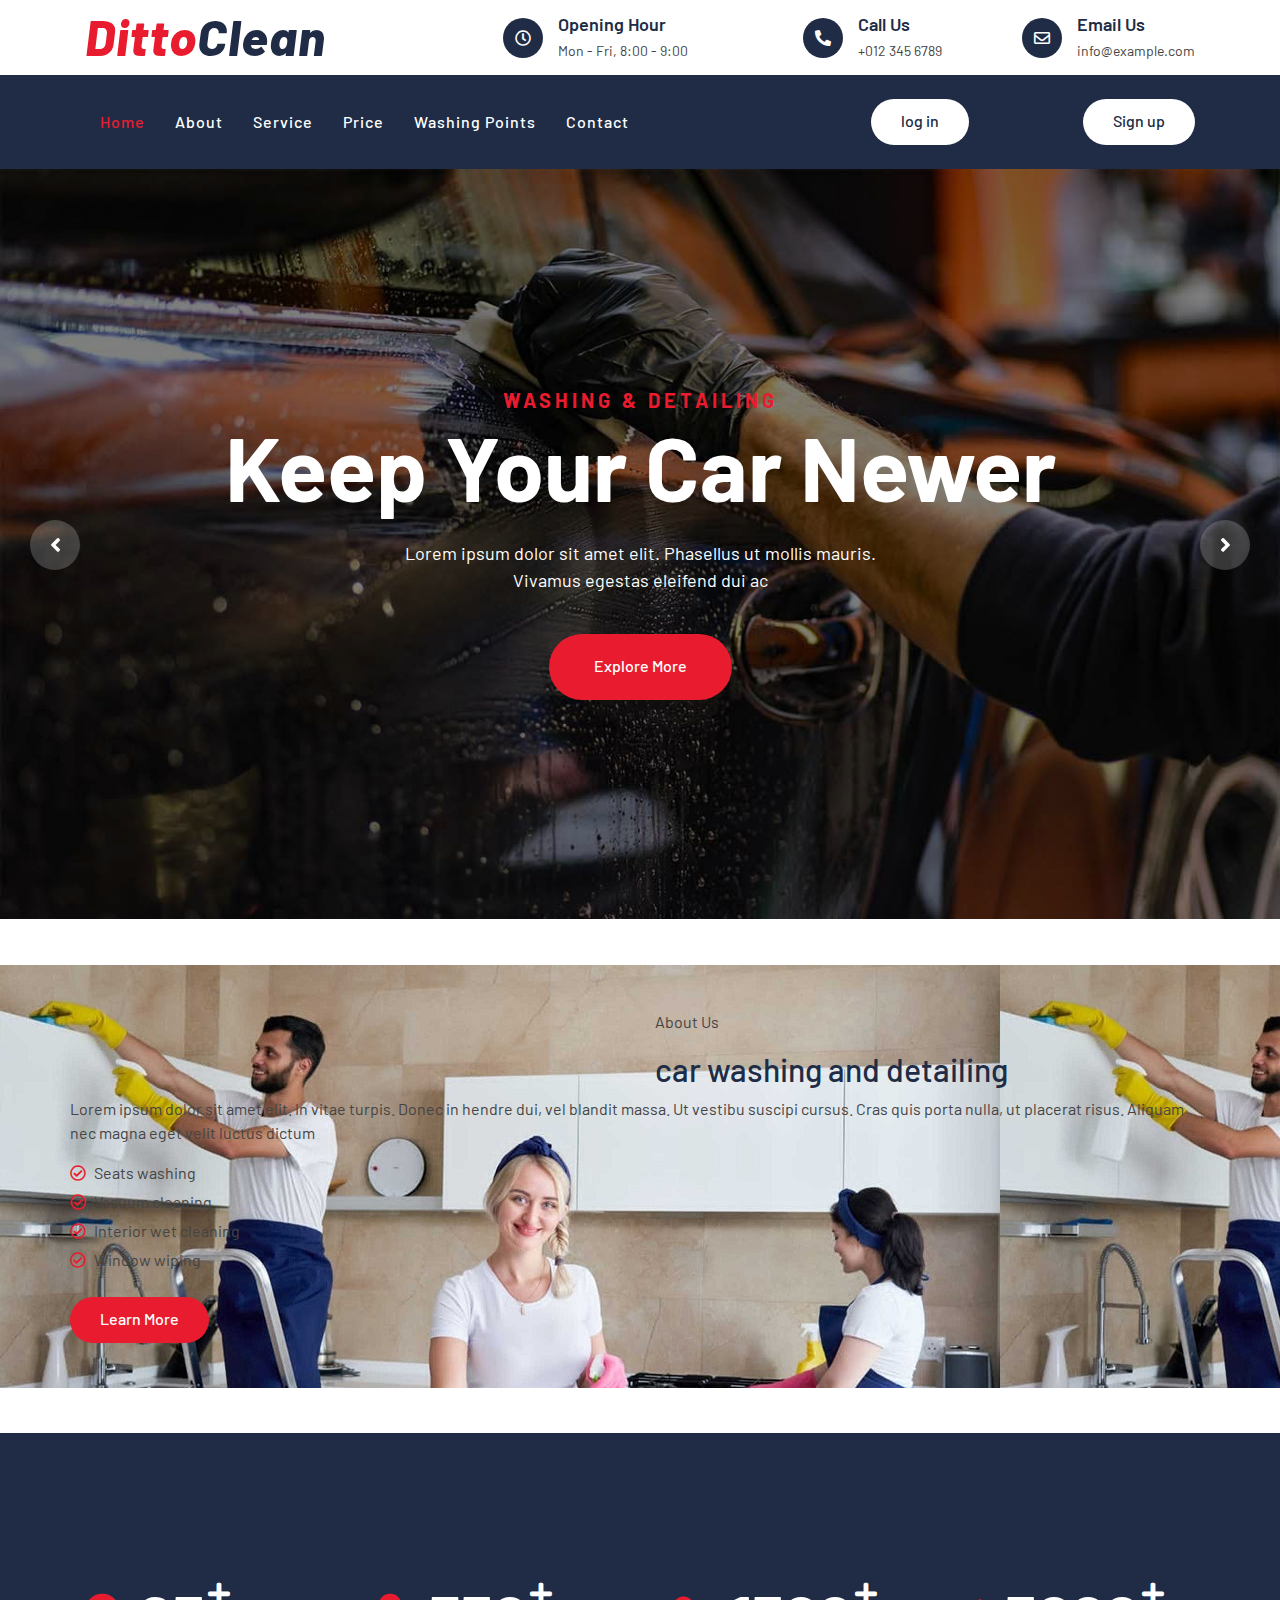
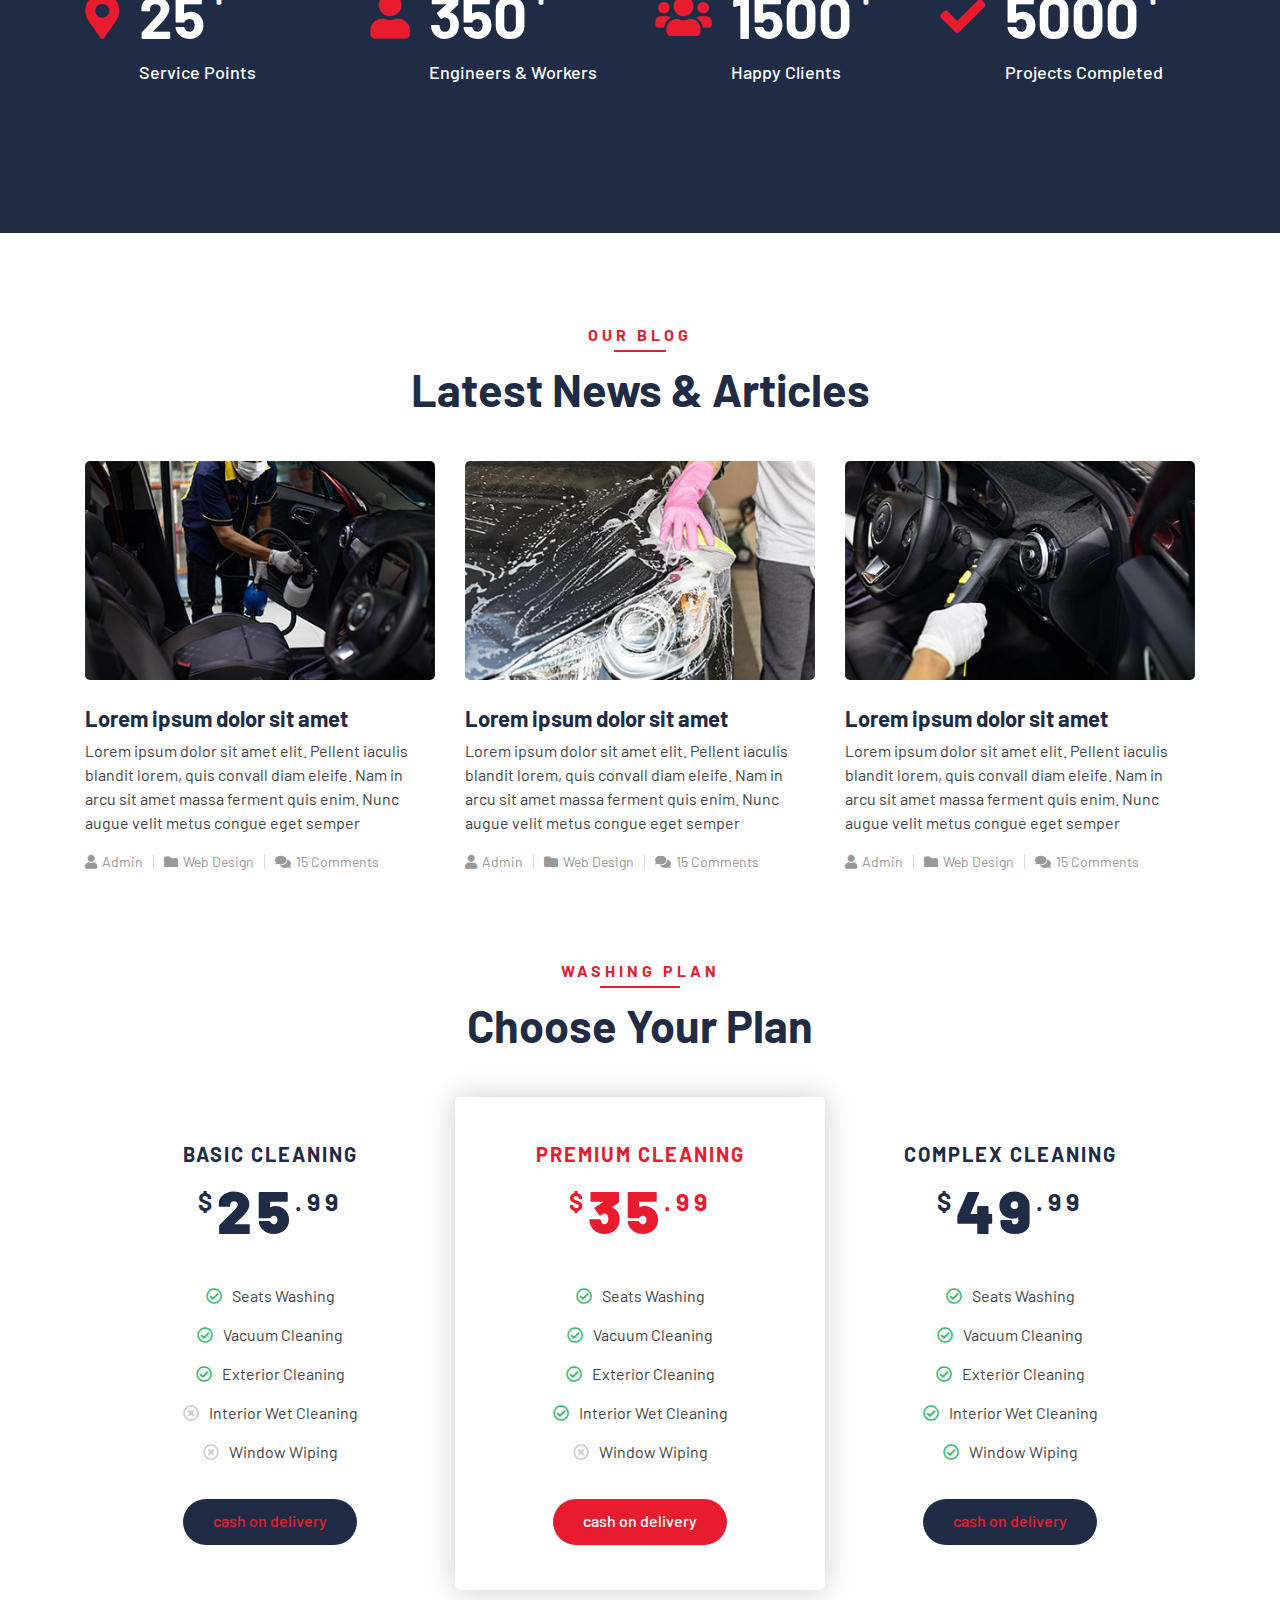
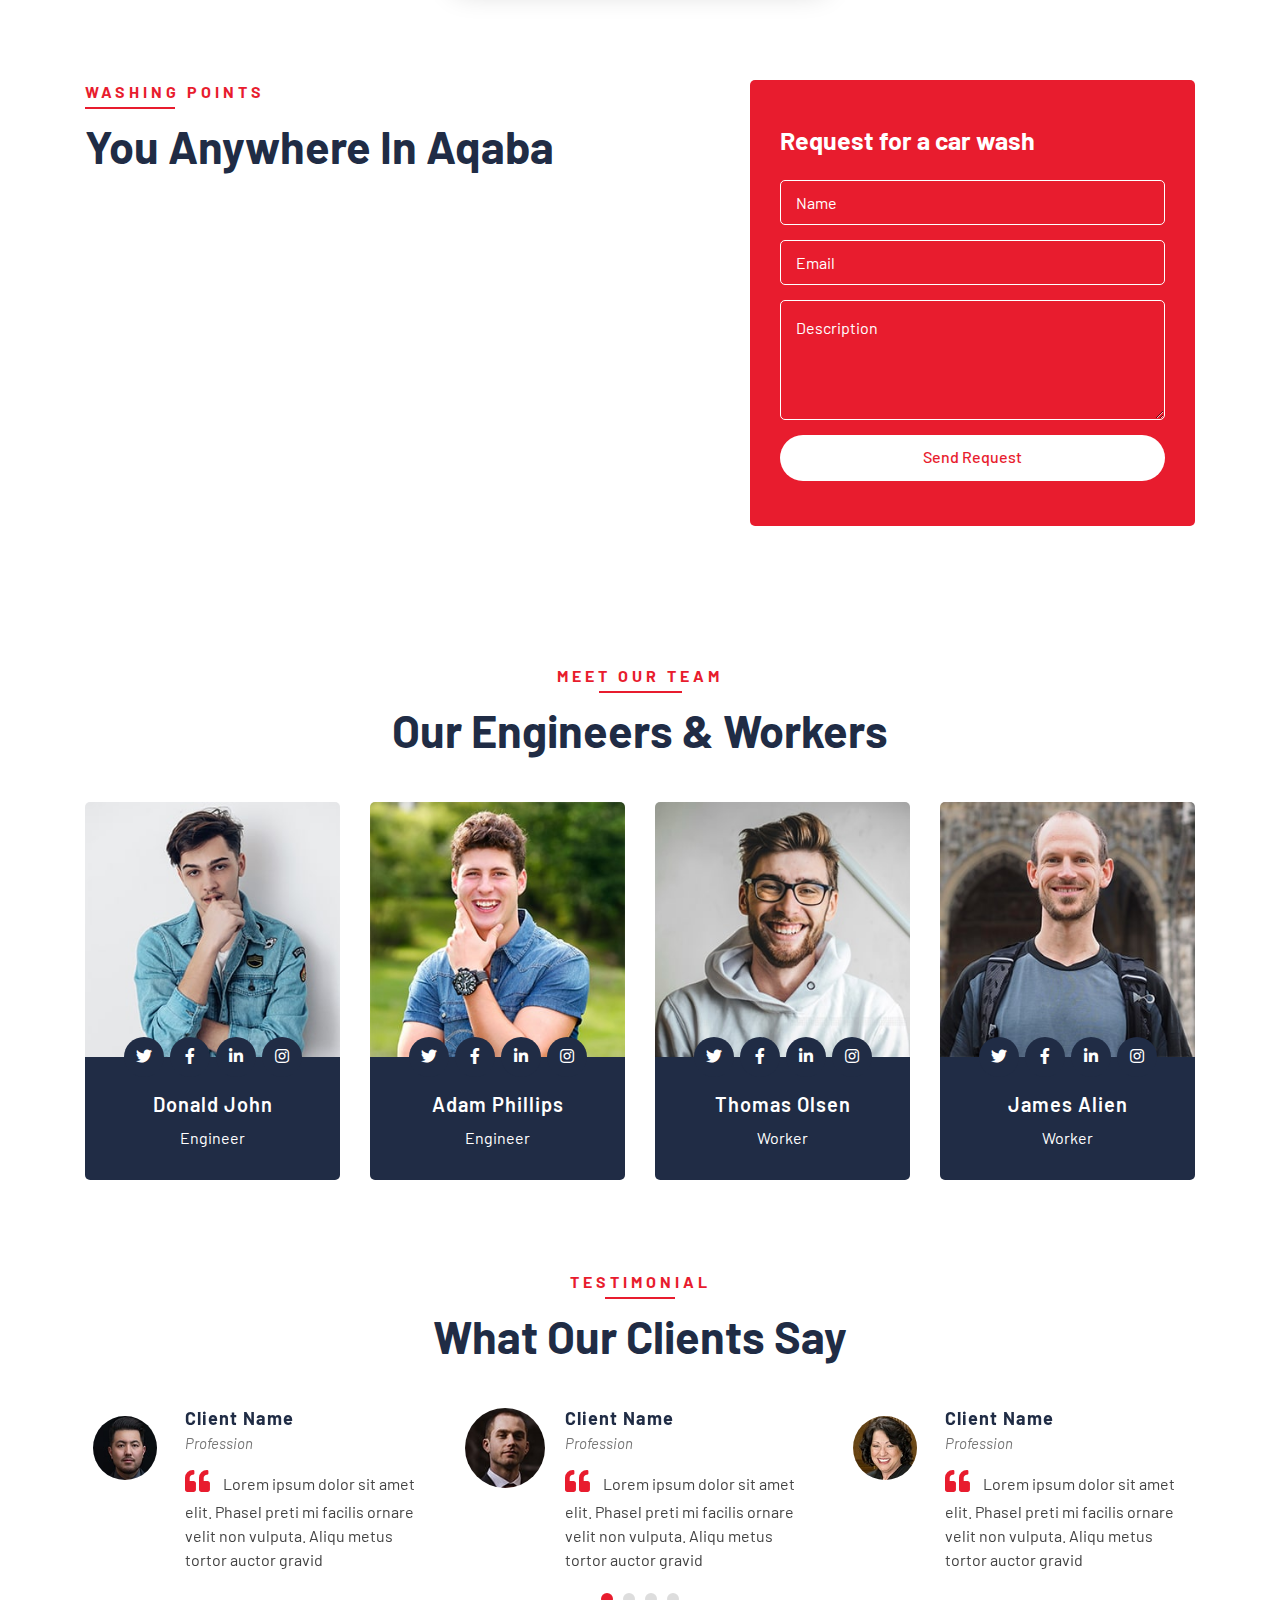
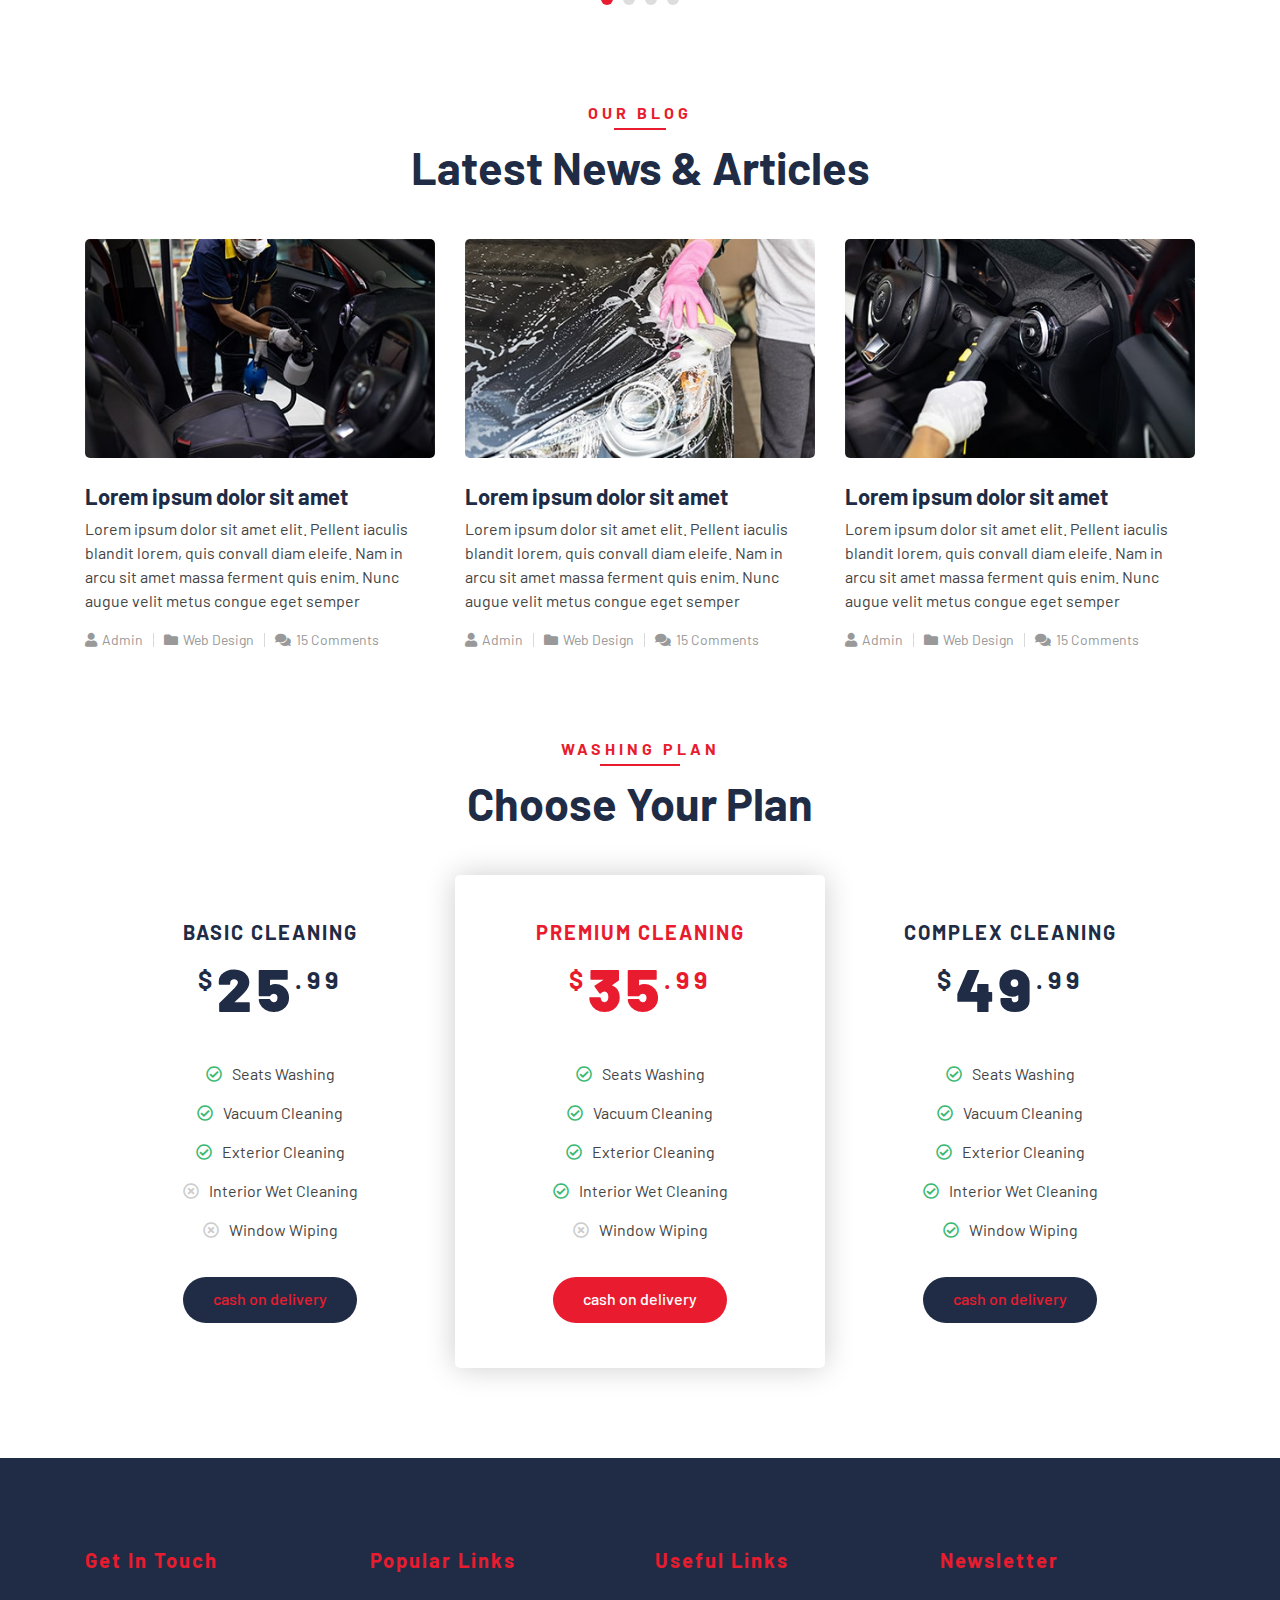
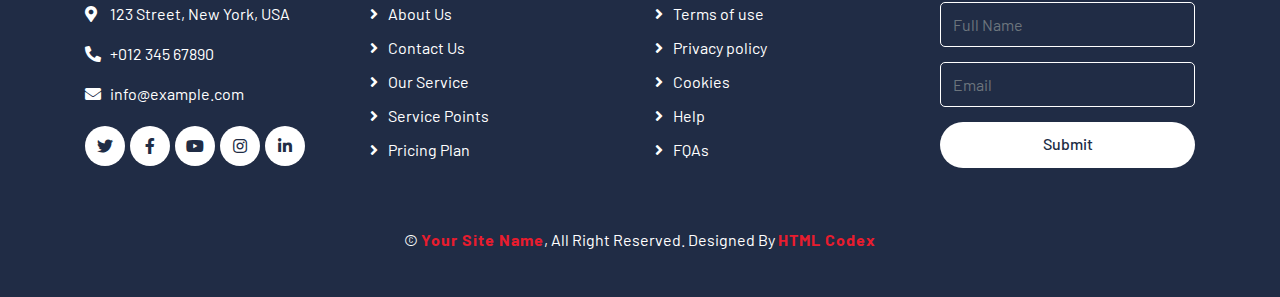
==== commit 3b5b46d4: "ttu" ====
--- a/index.html
+++ b/index.html
@@ -32,7 +32,7 @@
                     <div class="col-lg-4 col-md-12">
                         <div class="logo">
                             <a href="index.html">
-                                <h1>Auto<span>Wash</span></h1>
+                                <h1>Ditto<span>Clean</span></h1>
                                 <!-- <img src="img/logo.jpg" alt="Logo"> -->
                             </a>
                         </div>
@@ -95,7 +95,7 @@
                             <a href="service.html" class="nav-item nav-link">Service</a>
                             <a href="price.html" class="nav-item nav-link">Price</a>
                             <a href="location.html" class="nav-item nav-link">Washing Points</a>
-                            <div class="nav-item dropdown">
+                            <!-- <div class="nav-item dropdown">
                                 <a href="#" class="nav-link dropdown-toggle" data-toggle="dropdown">Pages</a>
                                 <div class="dropdown-menu">
                                     <a href="blog.html" class="dropdown-item">Blog Grid</a>
@@ -103,11 +103,14 @@
                                     <a href="team.html" class="dropdown-item">Team Member</a>
                                     <a href="booking.html" class="dropdown-item">Schedule Booking</a>
                                 </div>
-                            </div>
+                            </div> -->
                             <a href="contact.html" class="nav-item nav-link">Contact</a>
                         </div>
                         <div class="ml-auto">
-                            <a class="btn btn-custom" href="#">Get Appointment</a>
+                            <a class="btn btn-custom" href="#">log in</a>
+                        </div>
+                        <div class="ml-auto">
+                            <a class="btn btn-custom" href="#">Sign up</a>
                         </div>
                     </div>
                 </nav>
@@ -135,7 +138,7 @@
                     </div>
                     <div class="carousel-item">
                         <div class="carousel-img">
-                            <img src="img/carousel-2.jpg" alt="Image">
+                            <img src="./img/p90.webp" alt="Image">
                         </div>
                         <div class="carousel-text">
                             <h3>Washing & Detailing</h3>
@@ -159,6 +162,19 @@
                             <a class="btn btn-custom" href="">Explore More</a>
                         </div>
                     </div>
+                    <div class="carousel-item">
+                        <div class="carousel-img">
+                            <img src="./img/home.1.jpg" alt="Image">
+                        </div>
+                        <div class="carousel-text">
+                            <h3>Washing & Detailing</h3>
+                            <h1>Quality service for you</h1>
+                            <p>
+                                Morbi sagittis turpis id suscipit feugiat. Suspendisse eu augue urna. Morbi sagittis orci sodales
+                            </p>
+                            <a class="btn btn-custom" href="">Explore More</a>
+                        </div>
+                    </div>
                 </div>
             </div>
         </div>
@@ -170,12 +186,12 @@
             <div class="container">
                 <div class="row align-items-center">
                     <div class="col-lg-6">
-                        <div class="about-img">
+                        <!-- <div class="about-img">
                             <img src="img/about.jpg" alt="Image">
-                        </div>
+                        </div> -->
                     </div>
                     <div class="col-lg-6">
-                        <div class="section-header text-left">
+                        <!-- <div class="section-header text-left"> -->
                             <p>About Us</p>
                             <h2>car washing and detailing</h2>
                         </div>
@@ -199,7 +215,7 @@
 
 
         <!-- Service Start -->
-        <div class="service">
+        <!-- <div class="service">
             <div class="container">
                 <div class="section-header text-center">
                     <p>What We Do?</p>
@@ -264,7 +280,7 @@
                     </div>
                 </div>
             </div>
-        </div>
+        </div> -->
         <!-- Service End -->
         
         
@@ -312,8 +328,87 @@
             </div>
         </div>
         <!-- Facts End -->
-        
-        
+        <!-- start -->
+        <div class="blog">
+            <div class="container">
+                <div class="section-header text-center">
+                    <p>Our Blog</p>
+                    <h2>Latest news & articles</h2>
+                </div>
+                <div class="row">
+                    <div class="col-lg-4">
+                        <div class="blog-item">
+                            <div class="blog-img">
+                                <img src="img/blog-1.jpg" alt="Image">
+                                <div class="meta-date">
+                                    <span>01</span>
+                                    <strong>Jan</strong>
+                                    <span>2045</span>
+                                </div>
+                            </div>
+                            <div class="blog-text">
+                                <h3><a href="#">Lorem ipsum dolor sit amet</a></h3>
+                                <p>
+                                    Lorem ipsum dolor sit amet elit. Pellent iaculis blandit lorem, quis convall diam eleife. Nam in arcu sit amet massa ferment quis enim. Nunc  augue velit metus congue eget semper
+                                </p>
+                            </div>
+                            <div class="blog-meta">
+                                <p><i class="fa fa-user"></i><a href="">Admin</a></p>
+                                <p><i class="fa fa-folder"></i><a href="">Web Design</a></p>
+                                <p><i class="fa fa-comments"></i><a href="">15 Comments</a></p>
+                            </div>
+                        </div>
+                    </div>
+                    <div class="col-lg-4">
+                        <div class="blog-item">
+                            <div class="blog-img">
+                                <img src="img/blog-2.jpg" alt="Image">
+                                <div class="meta-date">
+                                    <span>01</span>
+                                    <strong>Jan</strong>
+                                    <span>2045</span>
+                                </div>
+                            </div>
+                            <div class="blog-text">
+                                <h3><a href="#">Lorem ipsum dolor sit amet</a></h3>
+                                <p>
+                                    Lorem ipsum dolor sit amet elit. Pellent iaculis blandit lorem, quis convall diam eleife. Nam in arcu sit amet massa ferment quis enim. Nunc  augue velit metus congue eget semper
+                                </p>
+                            </div>
+                            <div class="blog-meta">
+                                <p><i class="fa fa-user"></i><a href="">Admin</a></p>
+                                <p><i class="fa fa-folder"></i><a href="">Web Design</a></p>
+                                <p><i class="fa fa-comments"></i><a href="">15 Comments</a></p>
+                            </div>
+                        </div>
+                    </div>
+                    <div class="col-lg-4">
+                        <div class="blog-item">
+                            <div class="blog-img">
+                                <img src="img/blog-3.jpg" alt="Image">
+                                <div class="meta-date">
+                                    <span>01</span>
+                                    <strong>Jan</strong>
+                                    <span>2045</span>
+                                </div>
+                            </div>
+                            <div class="blog-text">
+                                <h3><a href="#">Lorem ipsum dolor sit amet</a></h3>
+                                <p>
+                                    Lorem ipsum dolor sit amet elit. Pellent iaculis blandit lorem, quis convall diam eleife. Nam in arcu sit amet massa ferment quis enim. Nunc  augue velit metus congue eget semper
+                                </p>
+                            </div>
+                            <div class="blog-meta">
+                                <p><i class="fa fa-user"></i><a href="">Admin</a></p>
+                                <p><i class="fa fa-folder"></i><a href="">Web Design</a></p>
+                                <p><i class="fa fa-comments"></i><a href="">15 Comments</a></p>
+                            </div>
+                        </div>
+                    </div>
+                </div>
+            </div>
+        </div>
+        <!--end-->
         <!-- Price Start -->
         <div class="price">
             <div class="container">
@@ -338,7 +433,7 @@
                                 </ul>
                             </div>
                             <div class="price-footer">
-                                <a class="btn btn-custom" href="">Book Now</a>
+                                <a class="btn btn-custom">cash on delivery</a>
                             </div>
                         </div>
                     </div>
@@ -358,7 +453,7 @@
                                 </ul>
                             </div>
                             <div class="price-footer">
-                                <a class="btn btn-custom" href="">Book Now</a>
+                                <a class="btn btn-custom">cash on delivery</a>
                             </div>
                         </div>
                     </div>
@@ -378,7 +473,7 @@
                                 </ul>
                             </div>
                             <div class="price-footer">
-                                <a class="btn btn-custom" href="">Book Now</a>
+                                <a class="btn btn-custom">cash on delivery</a>
                             </div>
                         </div>
                     </div>
@@ -395,48 +490,12 @@
                     <div class="col-lg-7">
                         <div class="section-header text-left">
                             <p>Washing Points</p>
-                            <h2>Car Washing & Care Points</h2>
-                        </div>
-                        <div class="row">
-                            <div class="col-md-6">
-                                <div class="location-item">
-                                    <i class="fa fa-map-marker-alt"></i>
-                                    <div class="location-text">
-                                        <h3>Car Washing Point</h3>
-                                        <p>123 Street, New York, USA</p>
-                                        <p><strong>Call:</strong>+012 345 6789</p>
-                                    </div>
-                                </div>
-                            </div>
-                            <div class="col-md-6">
-                                <div class="location-item">
-                                    <i class="fa fa-map-marker-alt"></i>
-                                    <div class="location-text">
-                                        <h3>Car Washing Point</h3>
-                                        <p>123 Street, New York, USA</p>
-                                        <p><strong>Call:</strong>+012 345 6789</p>
-                                    </div>
-                                </div>
-                            </div>
-                            <div class="col-md-6">
-                                <div class="location-item">
-                                    <i class="fa fa-map-marker-alt"></i>
-                                    <div class="location-text">
-                                        <h3>Car Washing Point</h3>
-                                        <p>123 Street, New York, USA</p>
-                                        <p><strong>Call:</strong>+012 345 6789</p>
-                                    </div>
-                                </div>
-                            </div>
-                            <div class="col-md-6">
-                                <div class="location-item">
-                                    <i class="fa fa-map-marker-alt"></i>
-                                    <div class="location-text">
-                                        <h3>Car Washing Point</h3>
-                                        <p>123 Street, New York, USA</p>
-                                        <p><strong>Call:</strong>+012 345 6789</p>
-                                    </div>
-                                </div>
+                            <h2> you anywhere in Aqaba </h2>
+                        </div>
+                        <div class="">
+                            <div class="col-md-12">
+                                <iframe src="https://www.google.com/maps/embed?pb=!1m14!1m12!1m3!1d13885.137963007706!2d35.005758699999994!3d29.537208299999996!2m3!1f0!2f0!3f0!3m2!1i1024!2i768!4f13.1!5e0!3m2!1sar!2sjo!4v1694683475560!5m2!1sar!2sjo" width="500px" height="350px"  frameborder="0" style="border:0;" allowfullscreen="" aria-hidden="false" tabindex="0"></iframe>
+                                <!-- <iframe src="https://www.google.com/maps/embed?pb=!1m18!1m12!1m3!1d3001156.4288297426!2d-78.01371936852176!3d42.72876761954724!2m3!1f0!2f0!3f0!3m2!1i1024!2i768!4f13.1!3m3!1m2!1s0x4ccc4bf0f123a5a9%3A0xddcfc6c1de189567!2sNew%20York%2C%20USA!5e0!3m2!1sen!2sbd!4v1600663868074!5m2!1sen!2sbd" frameborder="0" style="border:0;" allowfullscreen="" aria-hidden="false" tabindex="0"></iframe> -->
                             </div>
                         </div>
                     </div>
@@ -682,6 +741,79 @@
             </div>
         </div>
         <!-- Blog End -->
+        <!--start -->
+        <div class="price">
+            <div class="container">
+                <div class="section-header text-center">
+                    <p>Washing Plan</p>
+                    <h2>Choose Your Plan</h2>
+                </div>
+                <div class="row">
+                    <div class="col-md-4">
+                        <div class="price-item">
+                            <div class="price-header">
+                                <h3>Basic Cleaning</h3>
+                                <h2><span>$</span><strong>25</strong><span>.99</span></h2>
+                            </div>
+                            <div class="price-body">
+                                <ul>
+                                    <li><i class="far fa-check-circle"></i>Seats Washing</li>
+                                    <li><i class="far fa-check-circle"></i>Vacuum Cleaning</li>
+                                    <li><i class="far fa-check-circle"></i>Exterior Cleaning</li>
+                                    <li><i class="far fa-times-circle"></i>Interior Wet Cleaning</li>
+                                    <li><i class="far fa-times-circle"></i>Window Wiping</li>
+                                </ul>
+                            </div>
+                            <div class="price-footer">
+                                <a class="btn btn-custom">cash on delivery</a>
+                            </div>
+                        </div>
+                    </div>
+                    <div class="col-md-4">
+                        <div class="price-item featured-item">
+                            <div class="price-header">
+                                <h3>Premium Cleaning</h3>
+                                <h2><span>$</span><strong>35</strong><span>.99</span></h2>
+                            </div>
+                            <div class="price-body">
+                                <ul>
+                                    <li><i class="far fa-check-circle"></i>Seats Washing</li>
+                                    <li><i class="far fa-check-circle"></i>Vacuum Cleaning</li>
+                                    <li><i class="far fa-check-circle"></i>Exterior Cleaning</li>
+                                    <li><i class="far fa-check-circle"></i>Interior Wet Cleaning</li>
+                                    <li><i class="far fa-times-circle"></i>Window Wiping</li>
+                                </ul>
+                            </div>
+                            <div class="price-footer">
+                                <a class="btn btn-custom">cash on delivery</a>
+                            </div>
+                            
+                        </div>
+                    </div>
+                    <div class="col-md-4">
+                        <div class="price-item">
+                            <div class="price-header">
+                                <h3>Complex Cleaning</h3>
+                                <h2><span>$</span><strong>49</strong><span>.99</span></h2>
+                            </div>
+                            <div class="price-body">
+                                <ul>
+                                    <li><i class="far fa-check-circle"></i>Seats Washing</li>
+                                    <li><i class="far fa-check-circle"></i>Vacuum Cleaning</li>
+                                    <li><i class="far fa-check-circle"></i>Exterior Cleaning</li>
+                                    <li><i class="far fa-check-circle"></i>Interior Wet Cleaning</li>
+                                    <li><i class="far fa-check-circle"></i>Window Wiping</li>
+                                </ul>
+                            </div>
+                            <div class="price-footer">
+                                <a class="btn btn-custom">cash on delivery</a>
+                            </div>
+                        </div>
+                    </div>
+                </div>
+            </div>
+        </div>
+        <!--end -->
 
 
         <!-- Footer Start -->
--- a/css/style.css
+++ b/css/style.css
@@ -669,6 +669,8 @@
     position: relative;
     width: 100%;
     padding: 45px 0 15px 0;
+    background-image: url(../img/home.1.jpg);
+
 }
 
 .about .section-header {
@@ -679,7 +681,9 @@
 .about .about-img img {
     width: 100%;
     border-radius: 5px;
-    margin-bottom: 30px;
+    /* margin-bottom: 30px; */
+    /* background-image: url(../img/home.1.jpg); */
+
 }
 
 .about .about-content {
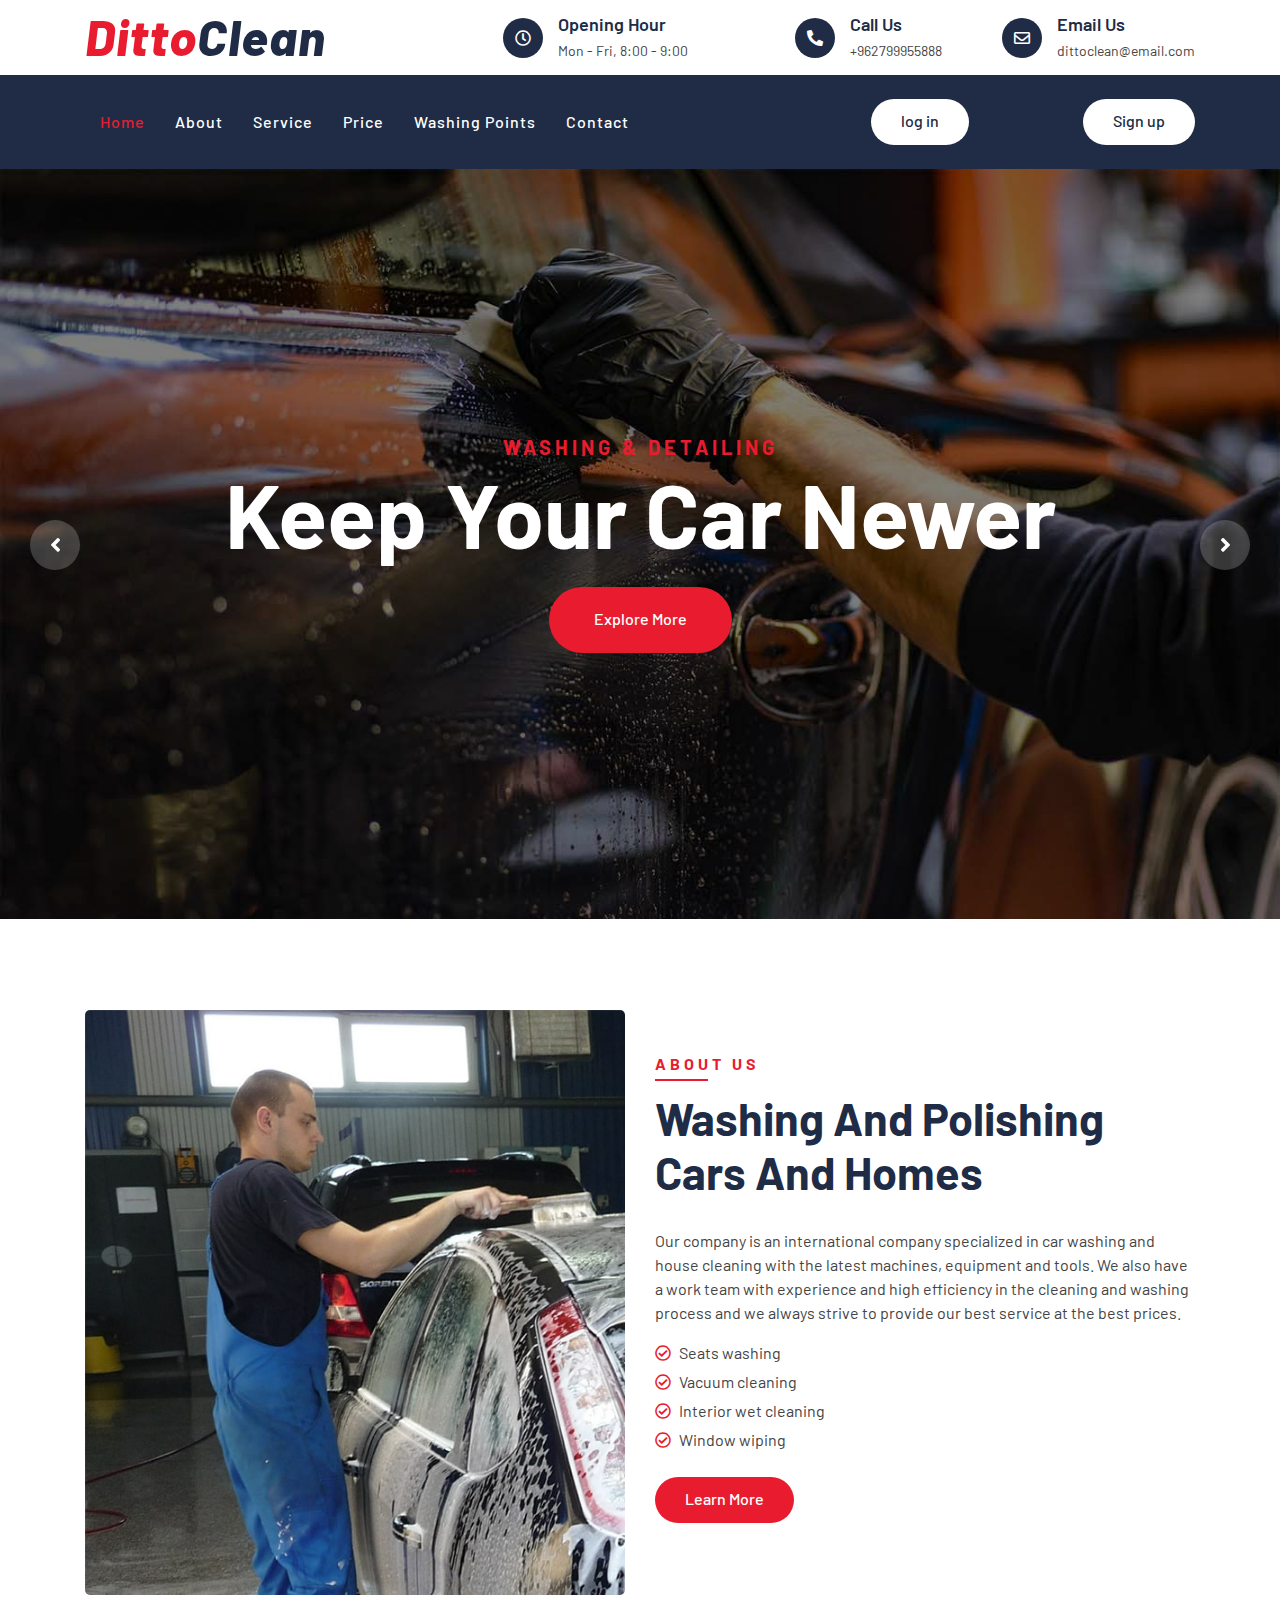
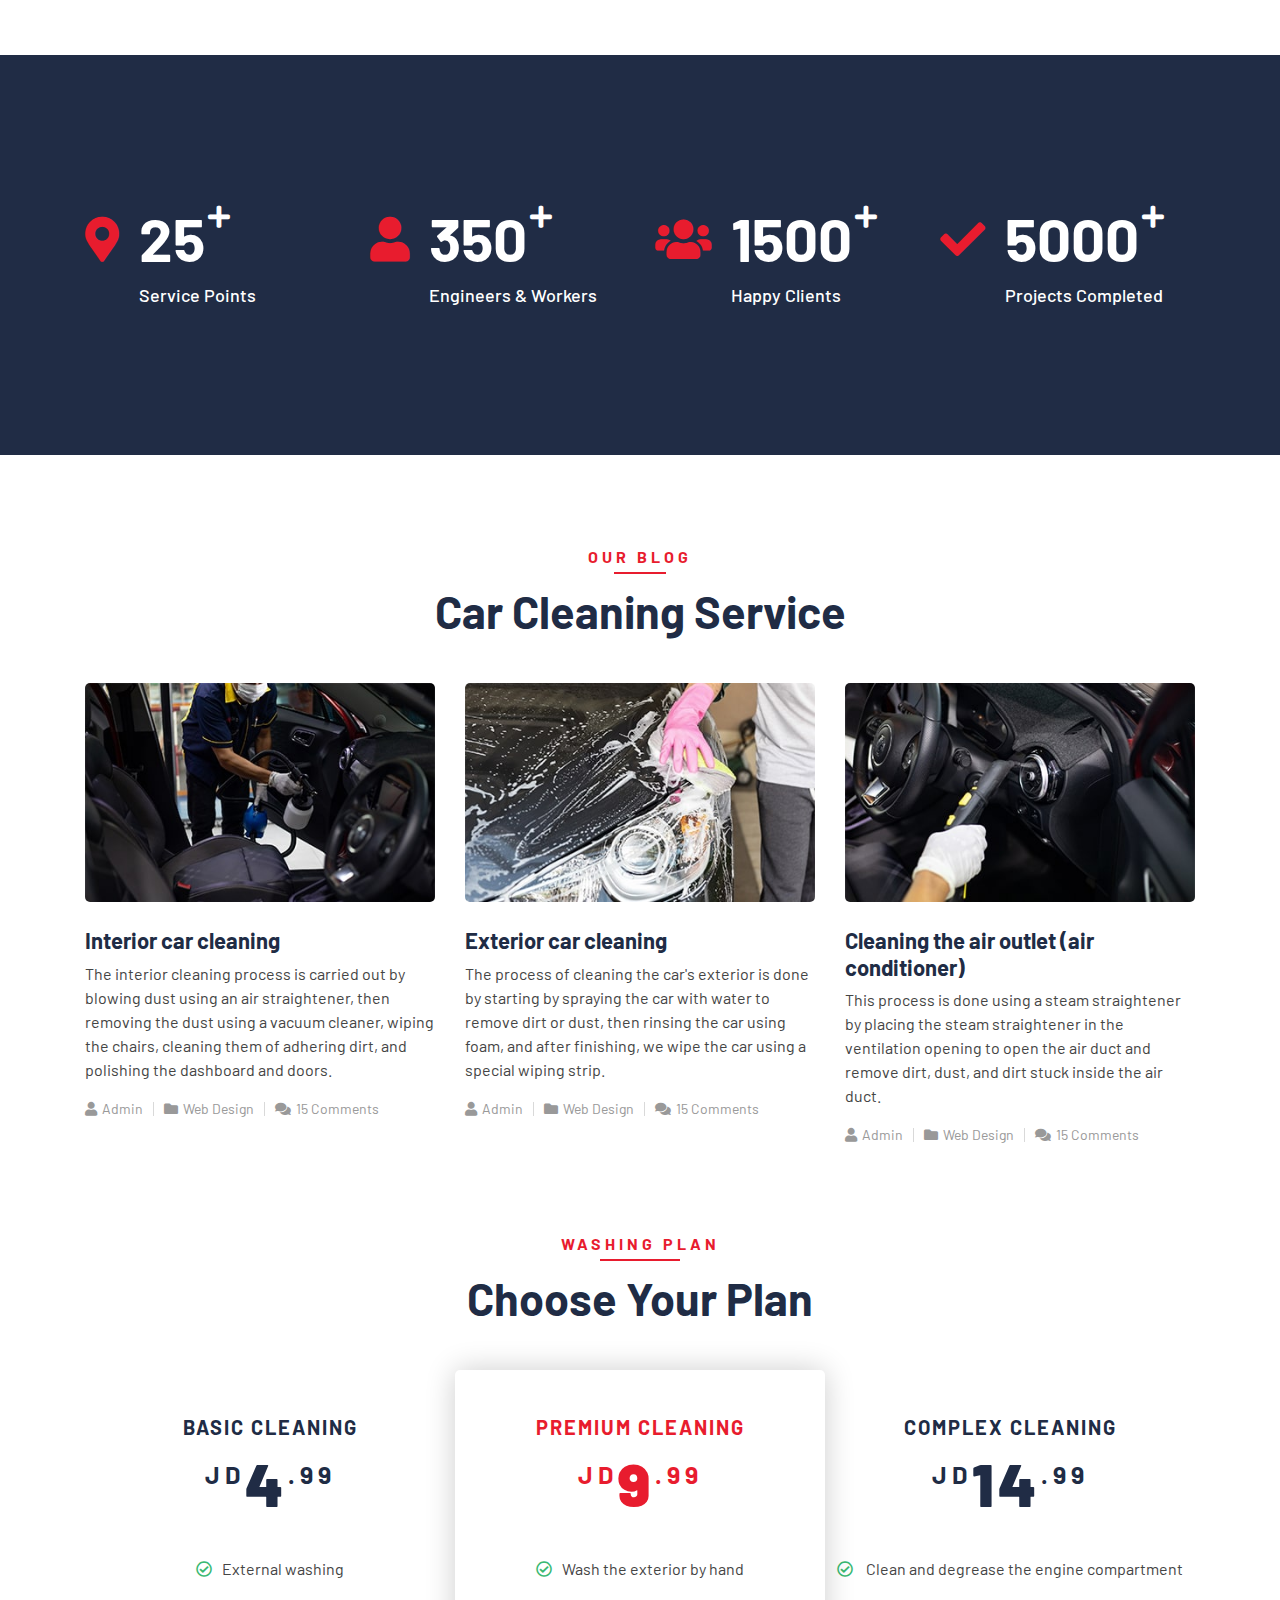
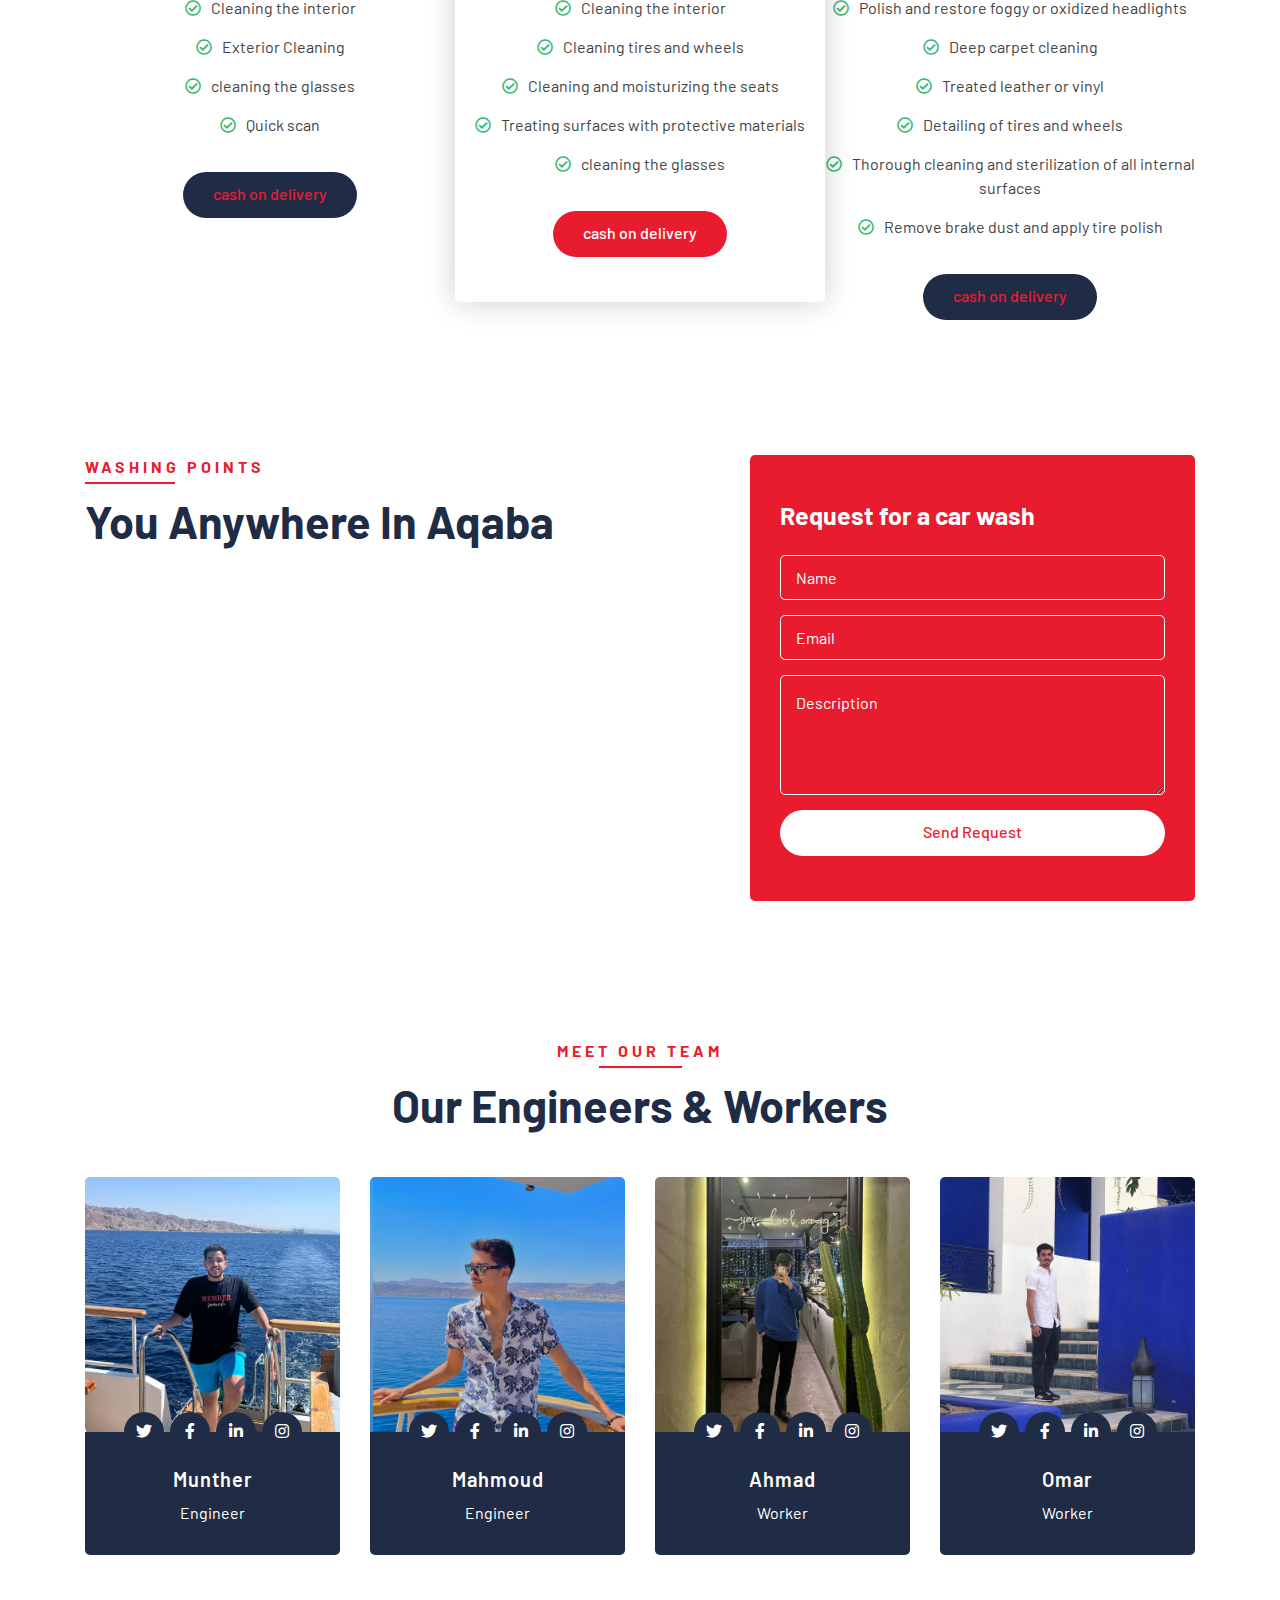
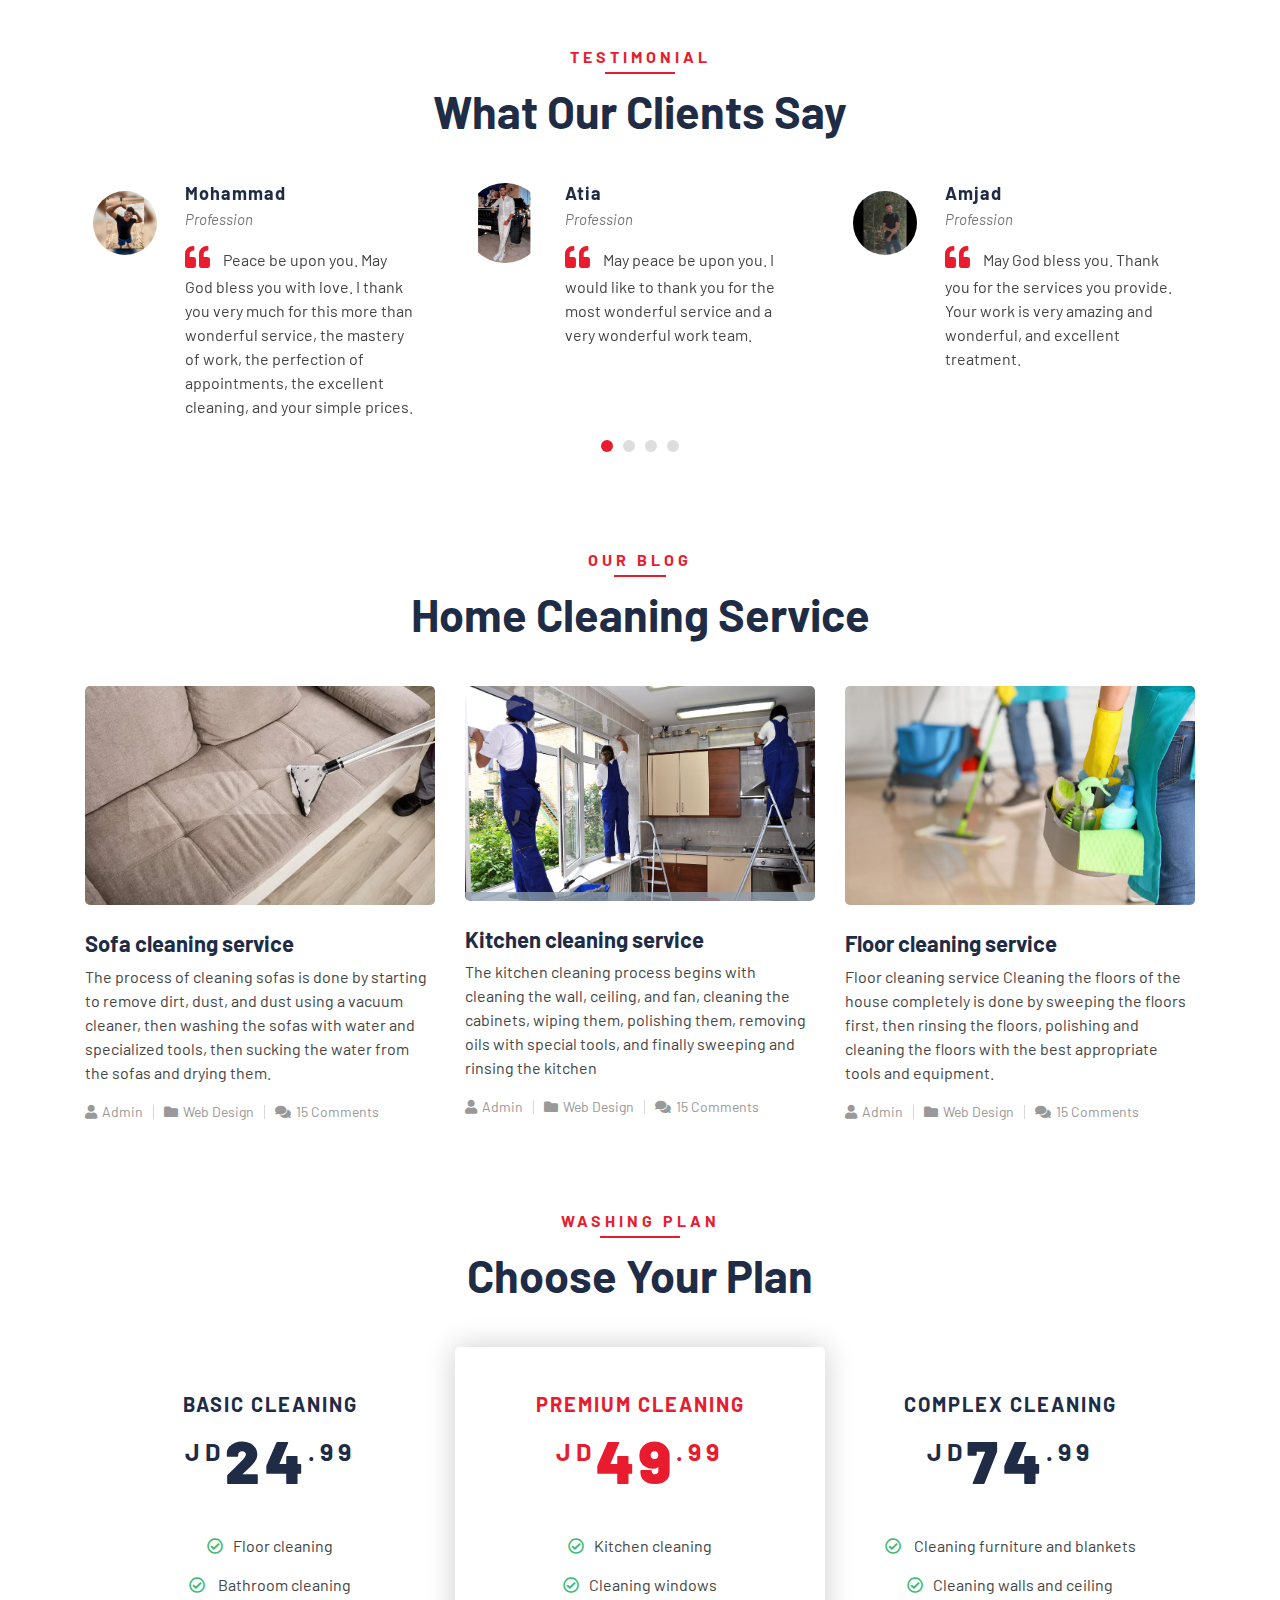
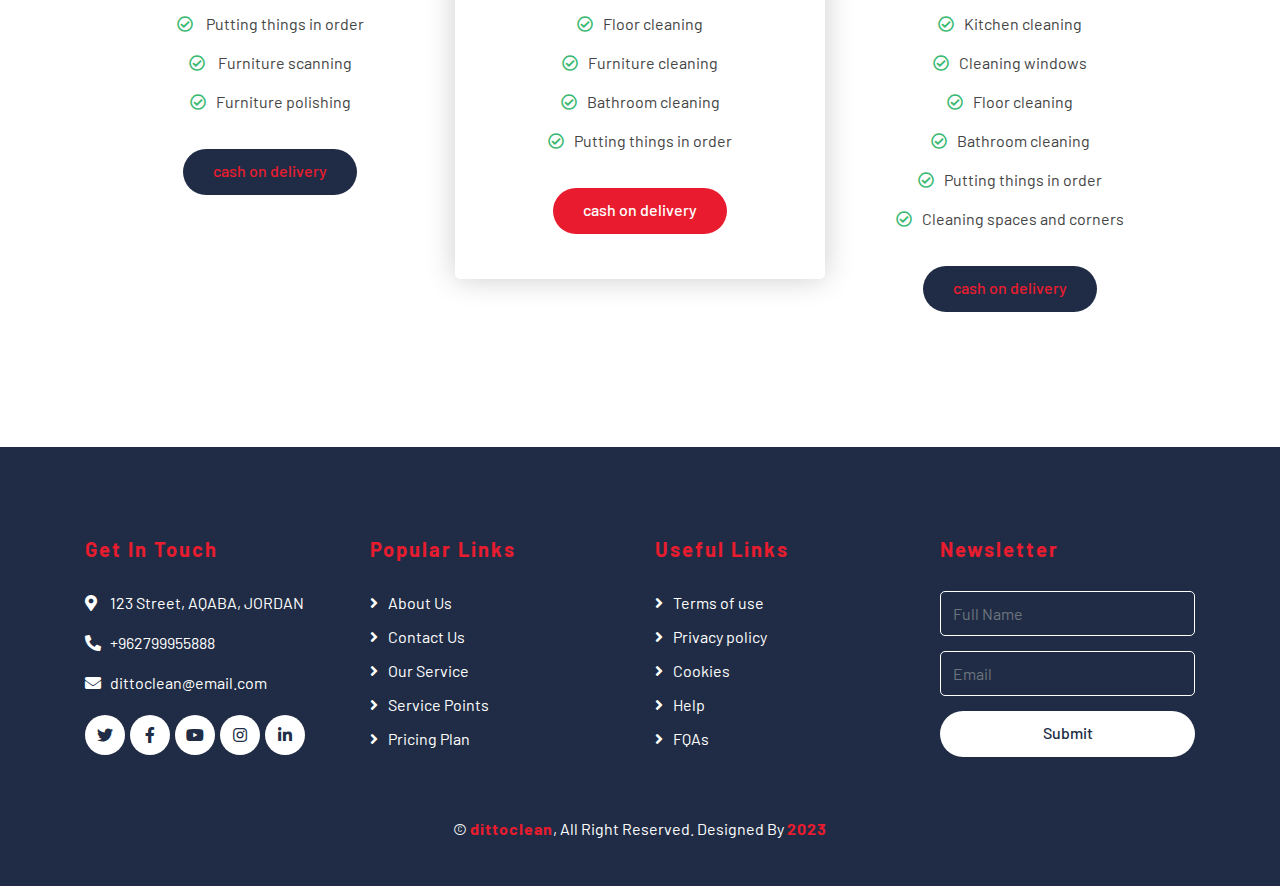
==== commit bfa70a2f: "test" ====
--- a/index.html
+++ b/index.html
@@ -57,7 +57,7 @@
                                     </div>
                                     <div class="top-bar-text">
                                         <h3>Call Us</h3>
-                                        <p>+012 345 6789</p>
+                                        <p>+962799955888</p>
                                     </div>
                                 </div>
                             </div>
@@ -68,7 +68,7 @@
                                     </div>
                                     <div class="top-bar-text">
                                         <h3>Email Us</h3>
-                                        <p>info@example.com</p>
+                                        <p>dittoclean@email.com</p>
                                     </div>
                                 </div>
                             </div>
@@ -130,9 +130,7 @@
                         <div class="carousel-text">
                             <h3>Washing & Detailing</h3>
                             <h1>Keep your Car Newer</h1>
-                            <p>
-                                Lorem ipsum dolor sit amet elit. Phasellus ut mollis mauris. Vivamus egestas eleifend dui ac
-                            </p>
+                           
                             <a class="btn btn-custom" href="">Explore More</a>
                         </div>
                     </div>
@@ -143,9 +141,7 @@
                         <div class="carousel-text">
                             <h3>Washing & Detailing</h3>
                             <h1>Quality service for you</h1>
-                            <p>
-                                Morbi sagittis turpis id suscipit feugiat. Suspendisse eu augue urna. Morbi sagittis orci sodales
-                            </p>
+                          
                             <a class="btn btn-custom" href="">Explore More</a>
                         </div>
                     </div>
@@ -156,9 +152,7 @@
                         <div class="carousel-text">
                             <h3>Washing & Detailing</h3>
                             <h1>Exterior & Interior Washing</h1>
-                            <p>
-                                Sed ultrices, est eget feugiat accumsan, dui nibh egestas tortor, ut rhoncus nibh ligula euismod quam
-                            </p>
+                           
                             <a class="btn btn-custom" href="">Explore More</a>
                         </div>
                     </div>
@@ -169,9 +163,7 @@
                         <div class="carousel-text">
                             <h3>Washing & Detailing</h3>
                             <h1>Quality service for you</h1>
-                            <p>
-                                Morbi sagittis turpis id suscipit feugiat. Suspendisse eu augue urna. Morbi sagittis orci sodales
-                            </p>
+                           
                             <a class="btn btn-custom" href="">Explore More</a>
                         </div>
                     </div>
@@ -186,18 +178,18 @@
             <div class="container">
                 <div class="row align-items-center">
                     <div class="col-lg-6">
-                        <!-- <div class="about-img">
+                        <div class="about-img">
                             <img src="img/about.jpg" alt="Image">
-                        </div> -->
+                        </div>
                     </div>
                     <div class="col-lg-6">
-                        <!-- <div class="section-header text-left"> -->
+                        <div class="section-header text-left">
                             <p>About Us</p>
-                            <h2>car washing and detailing</h2>
+                            <h2>Washing and polishing cars and homes</h2>
                         </div>
                         <div class="about-content">
                             <p>
-                                Lorem ipsum dolor sit amet elit. In vitae turpis. Donec in hendre dui, vel blandit massa. Ut vestibu suscipi cursus. Cras quis porta nulla, ut placerat risus. Aliquam nec magna eget velit luctus dictum
+                                Our company is an international company specialized in car washing and house cleaning with the latest machines, equipment and tools. We also have a work team with experience and high efficiency in the cleaning and washing process and we always strive to provide our best service at the best prices.
                             </p>
                             <ul>
                                 <li><i class="far fa-check-circle"></i>Seats washing</li>
@@ -333,7 +325,7 @@
             <div class="container">
                 <div class="section-header text-center">
                     <p>Our Blog</p>
-                    <h2>Latest news & articles</h2>
+                    <h2>Car cleaning service</h2>
                 </div>
                 <div class="row">
                     <div class="col-lg-4">
@@ -343,13 +335,13 @@
                                 <div class="meta-date">
                                     <span>01</span>
                                     <strong>Jan</strong>
-                                    <span>2045</span>
+                                    <span>2023</span>
                                 </div>
                             </div>
                             <div class="blog-text">
-                                <h3><a href="#">Lorem ipsum dolor sit amet</a></h3>
+                                <h3><a href="#">Interior car cleaning</a></h3>
                                 <p>
-                                    Lorem ipsum dolor sit amet elit. Pellent iaculis blandit lorem, quis convall diam eleife. Nam in arcu sit amet massa ferment quis enim. Nunc  augue velit metus congue eget semper
+                                    The interior cleaning process is carried out by blowing dust using an air straightener, then removing the dust using a vacuum cleaner, wiping the chairs, cleaning them of adhering dirt, and polishing the dashboard and doors.
                                 </p>
                             </div>
                             <div class="blog-meta">
@@ -366,13 +358,13 @@
                                 <div class="meta-date">
                                     <span>01</span>
                                     <strong>Jan</strong>
-                                    <span>2045</span>
+                                    <span>2023</span>
                                 </div>
                             </div>
                             <div class="blog-text">
-                                <h3><a href="#">Lorem ipsum dolor sit amet</a></h3>
+                                <h3><a href="#">Exterior car cleaning</a></h3>
                                 <p>
-                                    Lorem ipsum dolor sit amet elit. Pellent iaculis blandit lorem, quis convall diam eleife. Nam in arcu sit amet massa ferment quis enim. Nunc  augue velit metus congue eget semper
+                                    The process of cleaning the car's exterior is done by starting by spraying the car with water to remove dirt or dust, then rinsing the car using foam, and after finishing, we wipe the car using a special wiping strip.
                                 </p>
                             </div>
                             <div class="blog-meta">
@@ -389,13 +381,13 @@
                                 <div class="meta-date">
                                     <span>01</span>
                                     <strong>Jan</strong>
-                                    <span>2045</span>
+                                    <span>2023</span>
                                 </div>
                             </div>
                             <div class="blog-text">
-                                <h3><a href="#">Lorem ipsum dolor sit amet</a></h3>
+                                <h3><a href="#">Cleaning the air outlet (air conditioner)</a></h3>
                                 <p>
-                                    Lorem ipsum dolor sit amet elit. Pellent iaculis blandit lorem, quis convall diam eleife. Nam in arcu sit amet massa ferment quis enim. Nunc  augue velit metus congue eget semper
+                                    This process is done using a steam straightener by placing the steam straightener in the ventilation opening to open the air duct and remove dirt, dust, and dirt stuck inside the air duct.
                                 </p>
                             </div>
                             <div class="blog-meta">
@@ -421,15 +413,15 @@
                         <div class="price-item">
                             <div class="price-header">
                                 <h3>Basic Cleaning</h3>
-                                <h2><span>$</span><strong>25</strong><span>.99</span></h2>
+                                <h2><span>JD</span><strong>4</strong><span>.99</span></h2>
                             </div>
                             <div class="price-body">
                                 <ul>
-                                    <li><i class="far fa-check-circle"></i>Seats Washing</li>
-                                    <li><i class="far fa-check-circle"></i>Vacuum Cleaning</li>
+                                    <li><i class="far fa-check-circle"></i>External washing</li>
+                                    <li><i class="far fa-check-circle"></i>Cleaning the interior</li>
                                     <li><i class="far fa-check-circle"></i>Exterior Cleaning</li>
-                                    <li><i class="far fa-times-circle"></i>Interior Wet Cleaning</li>
-                                    <li><i class="far fa-times-circle"></i>Window Wiping</li>
+                                    <li><i class="far fa-check-circle"></i>cleaning the glasses</li>
+                                    <li><i class="far fa-check-circle"></i>Quick scan</li>
                                 </ul>
                             </div>
                             <div class="price-footer">
@@ -441,15 +433,16 @@
                         <div class="price-item featured-item">
                             <div class="price-header">
                                 <h3>Premium Cleaning</h3>
-                                <h2><span>$</span><strong>35</strong><span>.99</span></h2>
+                                <h2><span>JD</span><strong>9</strong><span>.99</span></h2>
                             </div>
                             <div class="price-body">
                                 <ul>
-                                    <li><i class="far fa-check-circle"></i>Seats Washing</li>
-                                    <li><i class="far fa-check-circle"></i>Vacuum Cleaning</li>
-                                    <li><i class="far fa-check-circle"></i>Exterior Cleaning</li>
-                                    <li><i class="far fa-check-circle"></i>Interior Wet Cleaning</li>
-                                    <li><i class="far fa-times-circle"></i>Window Wiping</li>
+                                    <li><i class="far fa-check-circle"></i>Wash the exterior by hand</li>
+                                    <li><i class="far fa-check-circle"></i>Cleaning the interior</li>
+                                    <li><i class="far fa-check-circle"></i>Cleaning tires and wheels</li>
+                                    <li><i class="far fa-check-circle"></i>Cleaning and moisturizing the seats</li>
+                                    <li><i class="far fa-check-circle"></i>Treating surfaces with protective materials</li>
+                                    <li><i class="far fa-check-circle"></i>cleaning the glasses</li>
                                 </ul>
                             </div>
                             <div class="price-footer">
@@ -461,15 +454,17 @@
                         <div class="price-item">
                             <div class="price-header">
                                 <h3>Complex Cleaning</h3>
-                                <h2><span>$</span><strong>49</strong><span>.99</span></h2>
+                                <h2><span>JD</span><strong>14</strong><span>.99</span></h2>
                             </div>
                             <div class="price-body">
                                 <ul>
-                                    <li><i class="far fa-check-circle"></i>Seats Washing</li>
-                                    <li><i class="far fa-check-circle"></i>Vacuum Cleaning</li>
-                                    <li><i class="far fa-check-circle"></i>Exterior Cleaning</li>
-                                    <li><i class="far fa-check-circle"></i>Interior Wet Cleaning</li>
-                                    <li><i class="far fa-check-circle"></i>Window Wiping</li>
+                                    <li><i class="far fa-check-circle"></i> Clean and degrease the engine compartment</li>
+                                    <li><i class="far fa-check-circle"></i>Polish and restore foggy or oxidized headlights</li>
+                                    <li><i class="far fa-check-circle"></i>Deep carpet cleaning</li>
+                                    <li><i class="far fa-check-circle"></i>Treated leather or vinyl</li>
+                                    <li><i class="far fa-check-circle"></i>Detailing of tires and wheels</li>
+                                    <li><i class="far fa-check-circle"></i>Thorough cleaning and sterilization of all internal surfaces</li>
+                                    <li><i class="far fa-check-circle"></i>Remove brake dust and apply tire polish</li>
                                 </ul>
                             </div>
                             <div class="price-footer">
@@ -535,10 +530,10 @@
                     <div class="col-lg-3 col-md-6">
                         <div class="team-item">
                             <div class="team-img">
-                                <img src="img/team-1.jpg" alt="Team Image">
+                                <img src="./img/munth.al.jpg" alt="Team Image">
                             </div>
                             <div class="team-text">
-                                <h2>Donald John</h2>
+                                <h2>Munther</h2>
                                 <p>Engineer</p>
                                 <div class="team-social">
                                     <a href=""><i class="fab fa-twitter"></i></a>
@@ -552,10 +547,10 @@
                     <div class="col-lg-3 col-md-6">
                         <div class="team-item">
                             <div class="team-img">
-                                <img src="img/team-2.jpg" alt="Team Image">
+                                <img src="./img/ma.j.jpg" alt="Team Image">
                             </div>
                             <div class="team-text">
-                                <h2>Adam Phillips</h2>
+                                <h2>Mahmoud</h2>
                                 <p>Engineer</p>
                                 <div class="team-social">
                                     <a href=""><i class="fab fa-twitter"></i></a>
@@ -569,10 +564,10 @@
                     <div class="col-lg-3 col-md-6">
                         <div class="team-item">
                             <div class="team-img">
-                                <img src="img/team-3.jpg" alt="Team Image">
+                                <img src="./img/ahm.y.jpg" alt="Team Image">
                             </div>
                             <div class="team-text">
-                                <h2>Thomas Olsen</h2>
+                                <h2>Ahmad</h2>
                                 <p>Worker</p>
                                 <div class="team-social">
                                     <a href=""><i class="fab fa-twitter"></i></a>
@@ -586,10 +581,10 @@
                     <div class="col-lg-3 col-md-6">
                         <div class="team-item">
                             <div class="team-img">
-                                <img src="img/team-4.jpg" alt="Team Image">
+                                <img src="./img/oma.sa.jpg" alt="Team Image">
                             </div>
                             <div class="team-text">
-                                <h2>James Alien</h2>
+                                <h2>Omar</h2>
                                 <p>Worker</p>
                                 <div class="team-social">
                                     <a href=""><i class="fab fa-twitter"></i></a>
@@ -615,42 +610,42 @@
                 </div>
                 <div class="owl-carousel testimonials-carousel">
                     <div class="testimonial-item">
-                        <img src="img/testimonial-1.jpg" alt="Image">
+                        <img src="./img/ati.ab.jpg" alt="Image">
                         <div class="testimonial-text">
-                            <h3>Client Name</h3>
+                            <h3>Atia</h3>
                             <h4>Profession</h4>
                             <p>
-                                Lorem ipsum dolor sit amet elit. Phasel preti mi facilis ornare velit non vulputa. Aliqu metus tortor auctor gravid
+                                May peace be upon you. I would like to thank you for the most wonderful service and a very wonderful work team.
                             </p>
                         </div>
                     </div>
                     <div class="testimonial-item">
-                        <img src="img/testimonial-2.jpg" alt="Image">
+                        <img src="./img/amj.q.jpg" alt="Image">
                         <div class="testimonial-text">
-                            <h3>Client Name</h3>
+                            <h3>Amjad</h3>
                             <h4>Profession</h4>
                             <p>
-                                Lorem ipsum dolor sit amet elit. Phasel preti mi facilis ornare velit non vulputa. Aliqu metus tortor auctor gravid
+                                May God bless you. Thank you for the services you provide. Your work is very amazing and wonderful, and excellent treatment.
                             </p>
                         </div>
                     </div>
                     <div class="testimonial-item">
-                        <img src="img/testimonial-3.jpg" alt="Image">
+                        <img src="./img/hama.la.jpg" alt="Image">
                         <div class="testimonial-text">
-                            <h3>Client Name</h3>
+                            <h3>Hamad</h3>
                             <h4>Profession</h4>
                             <p>
-                                Lorem ipsum dolor sit amet elit. Phasel preti mi facilis ornare velit non vulputa. Aliqu metus tortor auctor gravid
+                                May peace be upon you. You are the best company that provides cleaning services and your work team is very wonderful
                             </p>
                         </div>
                     </div>
                     <div class="testimonial-item">
-                        <img src="img/testimonial-4.jpg" alt="Image">
+                        <img src="./img/hamo.al.jpg" alt="Image">
                         <div class="testimonial-text">
-                            <h3>Client Name</h3>
+                            <h3>Mohammad</h3>
                             <h4>Profession</h4>
                             <p>
-                                Lorem ipsum dolor sit amet elit. Phasel preti mi facilis ornare velit non vulputa. Aliqu metus tortor auctor gravid
+                                Peace be upon you. May God bless you with love. I thank you very much for this more than wonderful service, the mastery of work, the perfection of appointments, the excellent cleaning, and your simple prices.
                             </p>
                         </div>
                     </div>
@@ -665,23 +660,23 @@
             <div class="container">
                 <div class="section-header text-center">
                     <p>Our Blog</p>
-                    <h2>Latest news & articles</h2>
+                    <h2>Home cleaning service</h2>
                 </div>
                 <div class="row">
                     <div class="col-lg-4">
                         <div class="blog-item">
                             <div class="blog-img">
-                                <img src="img/blog-1.jpg" alt="Image">
+                                <img src="./img/klfuxg.webp" alt="Image">
                                 <div class="meta-date">
                                     <span>01</span>
                                     <strong>Jan</strong>
-                                    <span>2045</span>
+                                    <span>2023</span>
                                 </div>
                             </div>
                             <div class="blog-text">
-                                <h3><a href="#">Lorem ipsum dolor sit amet</a></h3>
+                                <h3><a href="#">Sofa cleaning service</a></h3>
                                 <p>
-                                    Lorem ipsum dolor sit amet elit. Pellent iaculis blandit lorem, quis convall diam eleife. Nam in arcu sit amet massa ferment quis enim. Nunc  augue velit metus congue eget semper
+                                    The process of cleaning sofas is done by starting to remove dirt, dust, and dust using a vacuum cleaner, then washing the sofas with water and specialized tools, then sucking the water from the sofas and drying them.
                                 </p>
                             </div>
                             <div class="blog-meta">
@@ -694,17 +689,17 @@
                     <div class="col-lg-4">
                         <div class="blog-item">
                             <div class="blog-img">
-                                <img src="img/blog-2.jpg" alt="Image">
+                                <img src="./img/k,hgj.jpg" alt="Image">
                                 <div class="meta-date">
                                     <span>01</span>
                                     <strong>Jan</strong>
-                                    <span>2045</span>
+                                    <span>2023</span>
                                 </div>
                             </div>
                             <div class="blog-text">
-                                <h3><a href="#">Lorem ipsum dolor sit amet</a></h3>
+                                <h3>Kitchen cleaning service<a href="#"> </a></h3>
                                 <p>
-                                    Lorem ipsum dolor sit amet elit. Pellent iaculis blandit lorem, quis convall diam eleife. Nam in arcu sit amet massa ferment quis enim. Nunc  augue velit metus congue eget semper
+                                    The kitchen cleaning process begins with cleaning the wall, ceiling, and fan, cleaning the cabinets, wiping them, polishing them, removing oils with special tools, and finally sweeping and rinsing the kitchen
                                 </p>
                             </div>
                             <div class="blog-meta">
@@ -717,17 +712,18 @@
                     <div class="col-lg-4">
                         <div class="blog-item">
                             <div class="blog-img">
-                                <img src="img/blog-3.jpg" alt="Image">
+                                <img src="./img/uirs9lw.jpg" alt="Image">
                                 <div class="meta-date">
                                     <span>01</span>
                                     <strong>Jan</strong>
-                                    <span>2045</span>
+                                    <span>2023</span>
                                 </div>
                             </div>
                             <div class="blog-text">
-                                <h3><a href="#">Lorem ipsum dolor sit amet</a></h3>
+                                <h3><a href="#">Floor cleaning service</a></h3>
                                 <p>
-                                    Lorem ipsum dolor sit amet elit. Pellent iaculis blandit lorem, quis convall diam eleife. Nam in arcu sit amet massa ferment quis enim. Nunc  augue velit metus congue eget semper
+                                    Floor cleaning service
+                                    Cleaning the floors of the house completely is done by sweeping the floors first, then rinsing the floors, polishing and cleaning the floors with the best appropriate tools and equipment.
                                 </p>
                             </div>
                             <div class="blog-meta">
@@ -753,16 +749,17 @@
                         <div class="price-item">
                             <div class="price-header">
                                 <h3>Basic Cleaning</h3>
-                                <h2><span>$</span><strong>25</strong><span>.99</span></h2>
+                                <h2><span>JD</span><strong>24</strong><span>.99</span></h2>
                             </div>
                             <div class="price-body">
                                 <ul>
-                                    <li><i class="far fa-check-circle"></i>Seats Washing</li>
-                                    <li><i class="far fa-check-circle"></i>Vacuum Cleaning</li>
-                                    <li><i class="far fa-check-circle"></i>Exterior Cleaning</li>
-                                    <li><i class="far fa-times-circle"></i>Interior Wet Cleaning</li>
-                                    <li><i class="far fa-times-circle"></i>Window Wiping</li>
+                                    <li><i class="far fa-check-circle"></i>Floor cleaning</li>
+                                    <li><i class="far fa-check-circle"></i>  Bathroom cleaning</li>
+                                    <li><i class="far fa-check-circle"></i> Putting things in order</li>
+                                    <li><i class="far fa-check-circle"></i> Furniture scanning</li>
+                                    <li><i class="far fa-check-circle"></i>Furniture polishing</li>
                                 </ul>
+
                             </div>
                             <div class="price-footer">
                                 <a class="btn btn-custom">cash on delivery</a>
@@ -773,16 +770,18 @@
                         <div class="price-item featured-item">
                             <div class="price-header">
                                 <h3>Premium Cleaning</h3>
-                                <h2><span>$</span><strong>35</strong><span>.99</span></h2>
+                                <h2><span>JD</span><strong>49</strong><span>.99</span></h2>
                             </div>
                             <div class="price-body">
                                 <ul>
-                                    <li><i class="far fa-check-circle"></i>Seats Washing</li>
-                                    <li><i class="far fa-check-circle"></i>Vacuum Cleaning</li>
-                                    <li><i class="far fa-check-circle"></i>Exterior Cleaning</li>
-                                    <li><i class="far fa-check-circle"></i>Interior Wet Cleaning</li>
-                                    <li><i class="far fa-times-circle"></i>Window Wiping</li>
+                                    <li><i class="far fa-check-circle"></i>Kitchen cleaning</li>
+                                    <li><i class="far fa-check-circle"></i>Cleaning windows</li>
+                                    <li><i class="far fa-check-circle"></i>Floor cleaning</li>
+                                    <li><i class="far fa-check-circle"></i>Furniture cleaning</li>
+                                    <li><i class="far fa-check-circle"></i>Bathroom cleaning</li>
+                                    <li><i class="far fa-check-circle"></i>Putting things in order</li>
                                 </ul>
+
                             </div>
                             <div class="price-footer">
                                 <a class="btn btn-custom">cash on delivery</a>
@@ -794,15 +793,18 @@
                         <div class="price-item">
                             <div class="price-header">
                                 <h3>Complex Cleaning</h3>
-                                <h2><span>$</span><strong>49</strong><span>.99</span></h2>
+                                <h2><span>JD</span><strong>74</strong><span>.99</span></h2>
                             </div>
                             <div class="price-body">
                                 <ul>
-                                    <li><i class="far fa-check-circle"></i>Seats Washing</li>
-                                    <li><i class="far fa-check-circle"></i>Vacuum Cleaning</li>
-                                    <li><i class="far fa-check-circle"></i>Exterior Cleaning</li>
-                                    <li><i class="far fa-check-circle"></i>Interior Wet Cleaning</li>
-                                    <li><i class="far fa-check-circle"></i>Window Wiping</li>
+                                    <li><i class="far fa-check-circle"></i>  Cleaning furniture and blankets</li>
+                                    <li><i class="far fa-check-circle"></i>Cleaning walls and ceiling</li>
+                                    <li><i class="far fa-check-circle"></i>Kitchen cleaning</li>
+                                    <li><i class="far fa-check-circle"></i>Cleaning windows</li>
+                                    <li><i class="far fa-check-circle"></i>Floor cleaning</li>
+                                    <li><i class="far fa-check-circle"></i>Bathroom cleaning</li>
+                                    <li><i class="far fa-check-circle"></i>Putting things in order</li>
+                                    <li><i class="far fa-check-circle"></i>Cleaning spaces and corners</li>           
                                 </ul>
                             </div>
                             <div class="price-footer">
@@ -823,9 +825,9 @@
                     <div class="col-lg-3 col-md-6">
                         <div class="footer-contact">
                             <h2>Get In Touch</h2>
-                            <p><i class="fa fa-map-marker-alt"></i>123 Street, New York, USA</p>
-                            <p><i class="fa fa-phone-alt"></i>+012 345 67890</p>
-                            <p><i class="fa fa-envelope"></i>info@example.com</p>
+                            <p><i class="fa fa-map-marker-alt"></i>123 Street, AQABA, JORDAN</p>
+                            <p><i class="fa fa-phone-alt"></i>+962799955888</p>
+                            <p><i class="fa fa-envelope"></i>dittoclean@email.com</p>
                             <div class="footer-social">
                                 <a class="btn" href=""><i class="fab fa-twitter"></i></a>
                                 <a class="btn" href=""><i class="fab fa-facebook-f"></i></a>
@@ -868,7 +870,7 @@
                 </div>
             </div>
             <div class="container copyright">
-                <p>&copy; <a href="#">Your Site Name</a>, All Right Reserved. Designed By <a href="https://htmlcodex.com">HTML Codex</a></p>
+                <p>&copy; <a href="#">dittoclean</a>, All Right Reserved. Designed By <a href="https://htmlcodex.com">2023</a></p>
             </div>
         </div>
         <!-- Footer End -->
--- a/css/style.css
+++ b/css/style.css
@@ -669,7 +669,7 @@
     position: relative;
     width: 100%;
     padding: 45px 0 15px 0;
-    background-image: url(../img/home.1.jpg);
+    
 
 }
 
